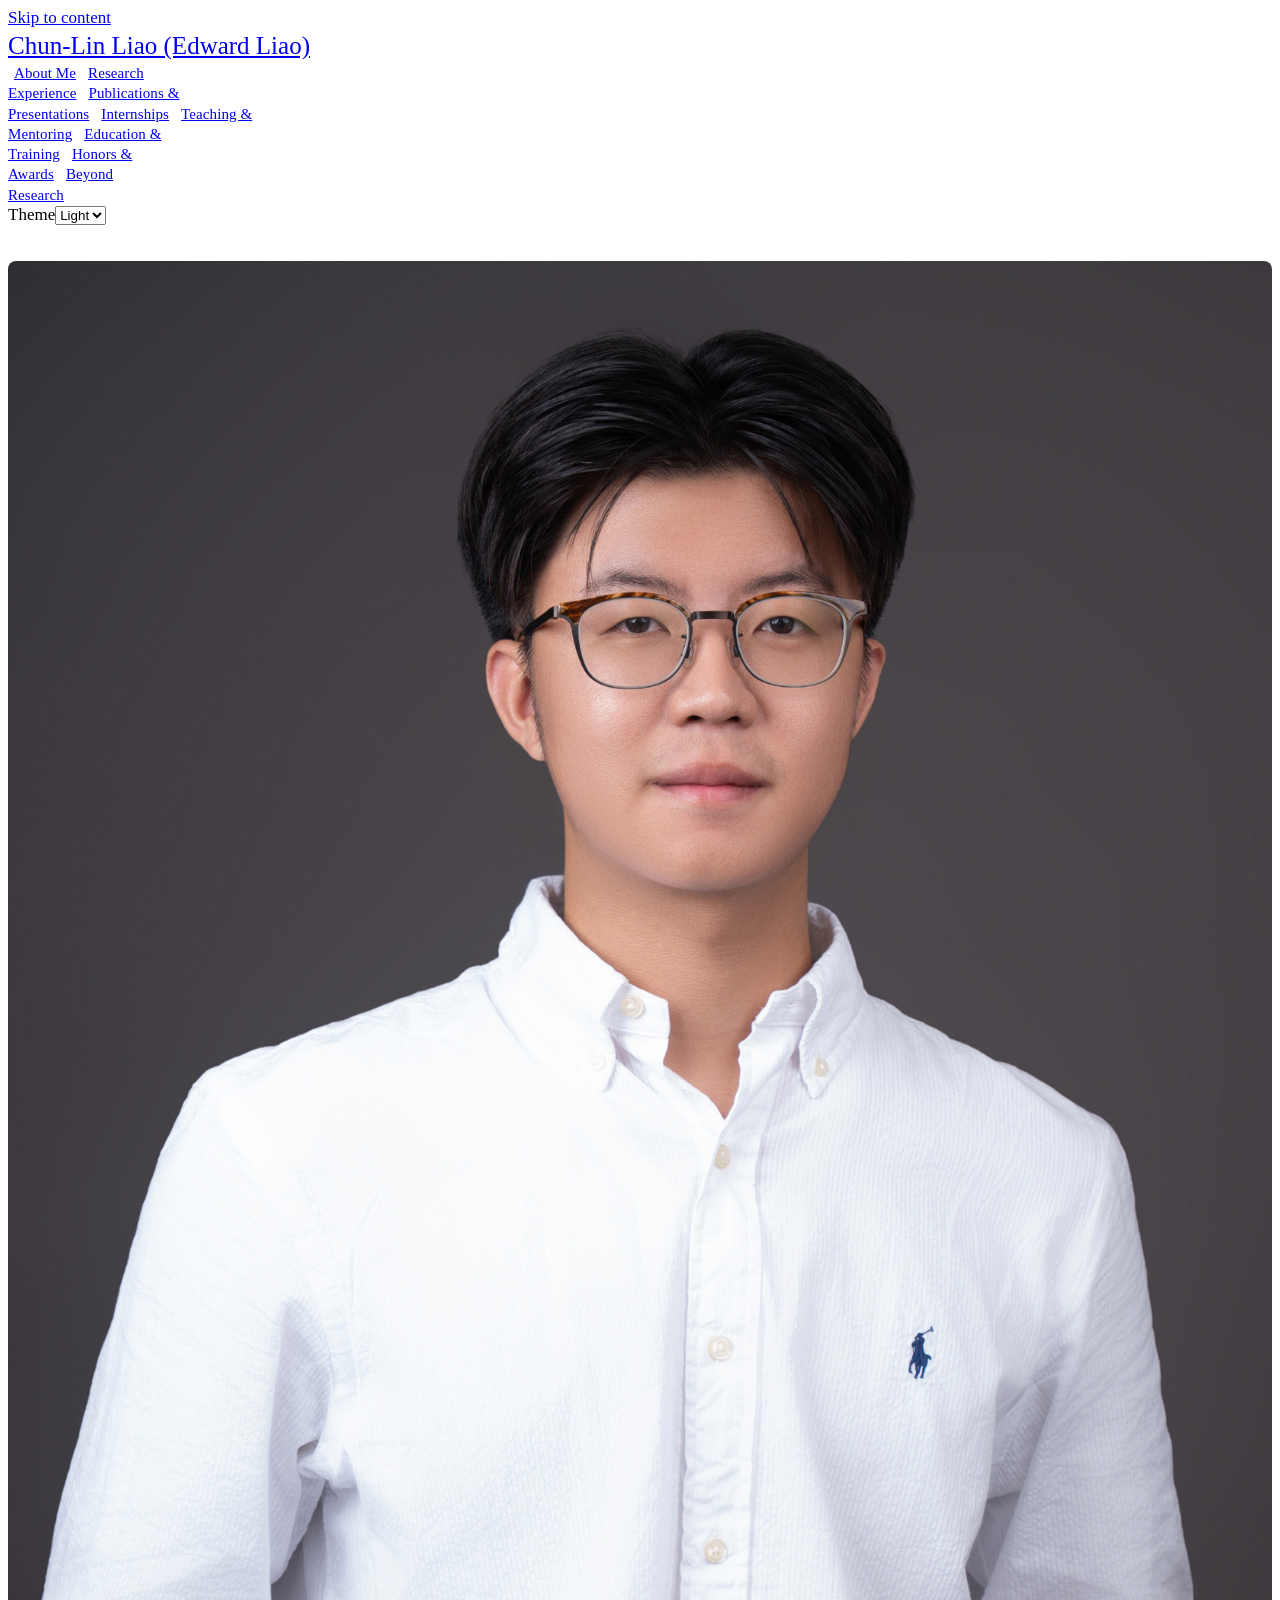
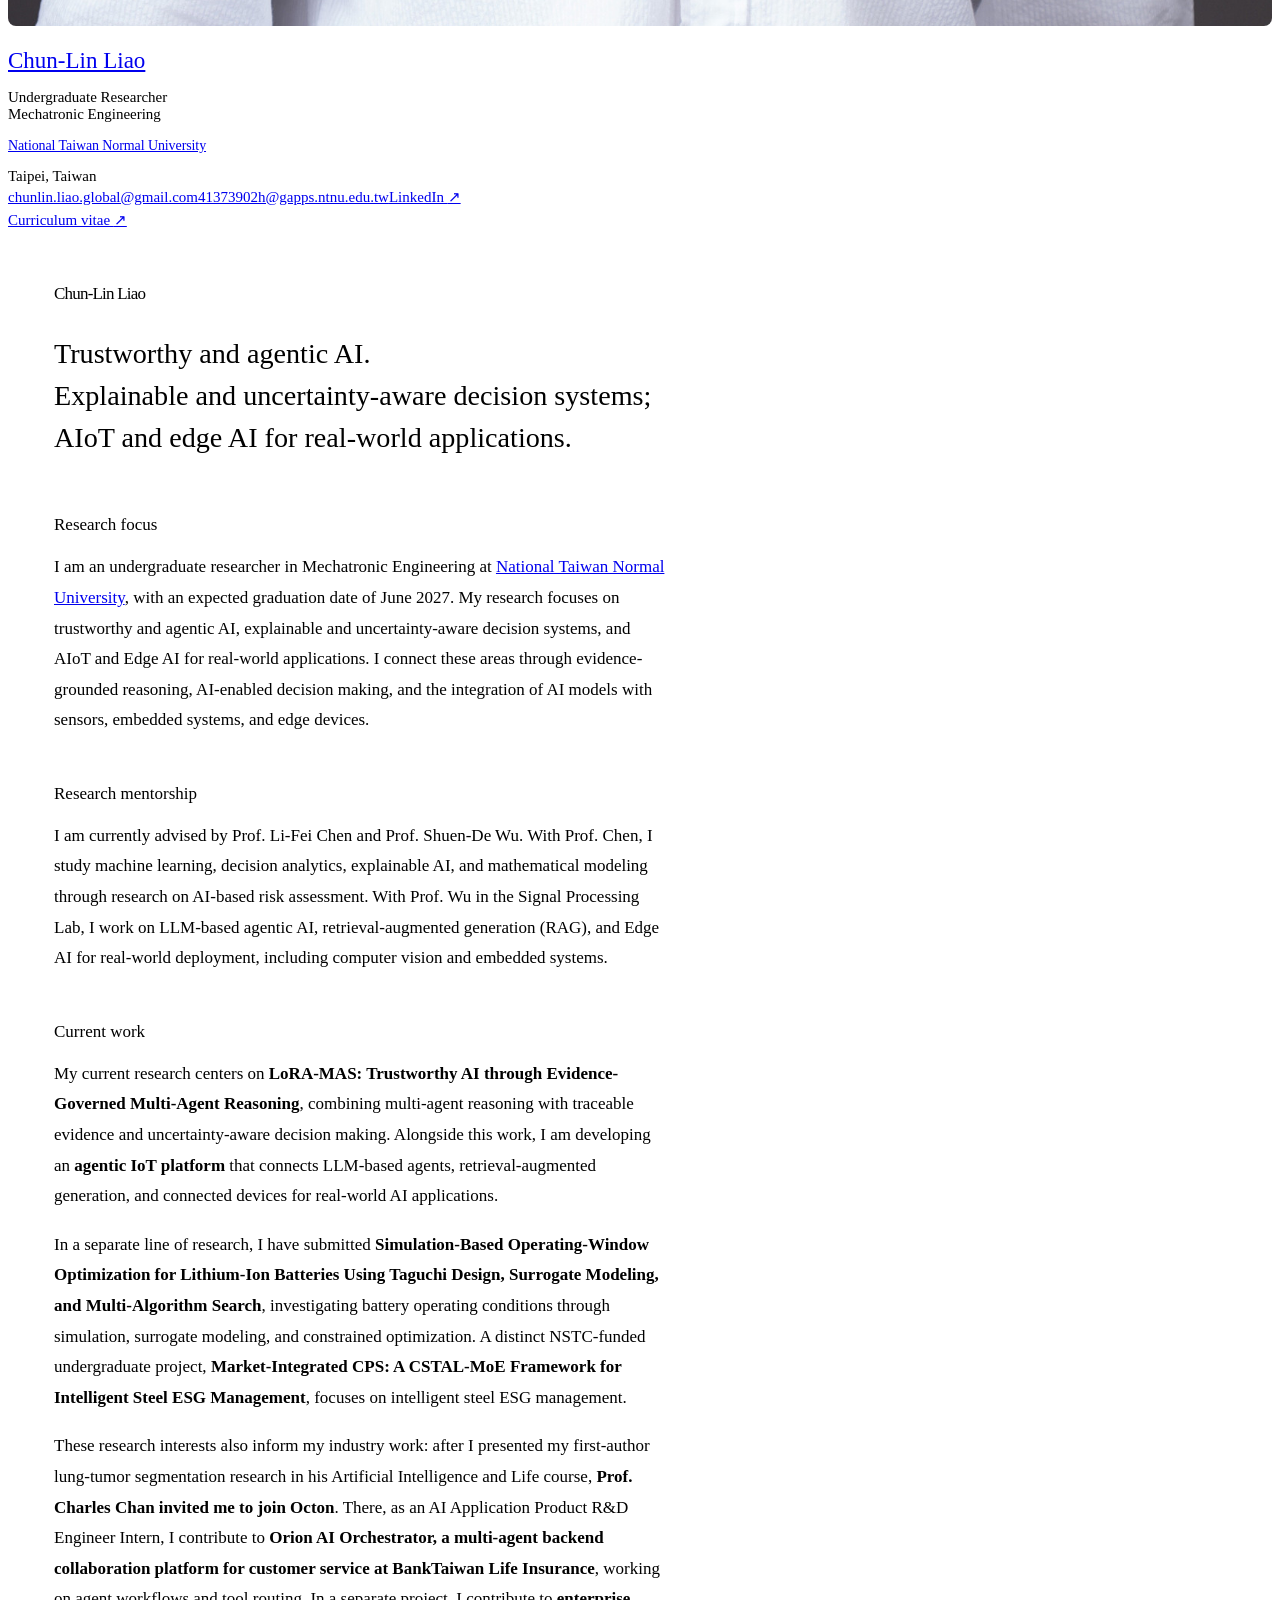
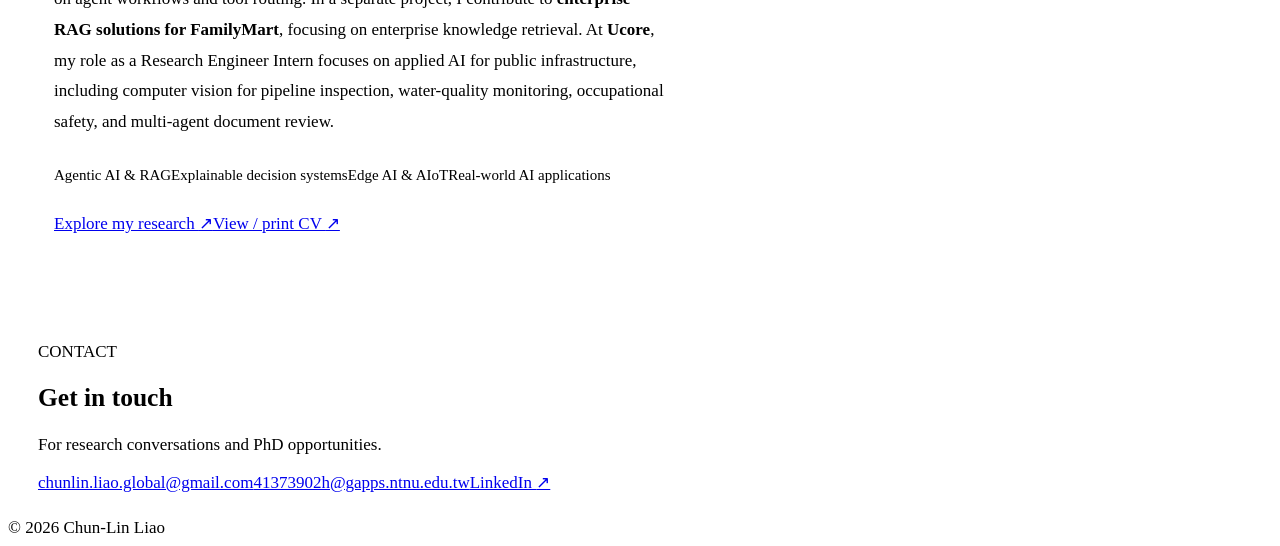
==== index.html @ d7701b77 "Refine homepage research focus" ====
<!doctype html><html lang="en"><head><meta charset="utf-8"><meta name="viewport" content="width=device-width, initial-scale=1"><meta name="description" content="Chun-Lin Liao — NTNU undergraduate researcher in trustworthy agentic AI, evidence-grounded decision systems, and Edge AI. Research, publications, teaching, and experience."><meta name="theme-color" content="#193f4a"><title>About Me | Chun-Lin Liao</title><link rel="icon" href="assets/favicon.svg?v=2" type="image/svg+xml"><link rel="stylesheet" href="assets/style.css"><link rel="stylesheet" href="assets/refinements.css"><link rel="stylesheet" href="assets/themes.css?v=6"><link rel="stylesheet" href="assets/navigation.css?v=9"><link rel="stylesheet" href="assets/polish.css?v=15"><script src="assets/theme.js?v=6"></script></head><body class="portfolio page-about"><a class="skip-link" href="#main">Skip to content</a><header class="masthead"><div class="masthead-inner"><a class="wordmark" href="index.html">Chun-Lin Liao (Edward Liao)</a><button class="menu-toggle" type="button" aria-expanded="false" aria-controls="main-navigation">Menu <span aria-hidden="true">☰</span></button><nav id="main-navigation" aria-label="Main navigation"><a href="index.html" class="active" aria-current="page">About Me</a><a href="research.html">Research<br>Experience</a><a href="papers.html">Publications &amp;<br>Presentations</a><a href="experience.html">Internships</a><a href="teaching.html">Teaching &amp;<br>Mentoring</a><a href="education.html">Education &amp;<br>Training</a><a href="awards.html">Honors &amp;<br>Awards</a><a href="beyond-research.html">Beyond<br>Research</a></nav><label class="theme-control"><span>Theme</span><select aria-label="Color theme" data-theme-picker><option value="light">Light</option><option value="dark">Dark</option></select></label></div></header><div class="layout"><aside class="profile"><div class="portrait-frame"><img class="portrait" src="assets/profile.jpg" alt="Formal studio portrait of Chun-Lin Liao in a white shirt" width="256" height="260"></div><div class="profile-text"><a class="profile-name" href="index.html">Chun-Lin Liao</a><p>Undergraduate Researcher<br>Mechatronic Engineering</p><p class="affiliation"><a href="https://en.ntnu.edu.tw/aboutus.php" target="_blank" rel="noopener noreferrer">National Taiwan Normal University</a></p><div class="profile-meta"><span>Taipei, Taiwan</span></div><div class="profile-contact"><a href="mailto:chunlin.liao.global@gmail.com">chunlin.liao.global@gmail.com</a><a href="mailto:41373902h@gapps.ntnu.edu.tw">41373902h@gapps.ntnu.edu.tw</a><a href="https://www.linkedin.com/in/chun-lin-liao-755b65386/" target="_blank" rel="noopener noreferrer">LinkedIn <span aria-hidden="true">↗</span></a></div></div><a class="cv-link" href="cv.html" target="_blank">Curriculum vitae <span aria-hidden="true">↗</span></a></aside><main id="main"><div class="reading-pane"><section id="about" class="intro"><h1>Chun-Lin Liao</h1><p class="lead">Trustworthy and agentic AI.<br>Explainable and uncertainty-aware decision systems;<br>AIoT and edge AI for real-world applications.</p><h2 class="about-label">Research focus</h2><p>I am an undergraduate researcher in Mechatronic Engineering at <a href="https://en.ntnu.edu.tw/aboutus.php" target="_blank" rel="noopener noreferrer">National Taiwan Normal University</a>, with an expected graduation date of June 2027. My research focuses on trustworthy and agentic AI, explainable and uncertainty-aware decision systems, and AIoT and Edge AI for real-world applications. I connect these areas through evidence-grounded reasoning, AI-enabled decision making, and the integration of AI models with sensors, embedded systems, and edge devices.</p><h2 class="about-label">Research mentorship</h2><p>I am currently advised by Prof. Li-Fei Chen and Prof. Shuen-De Wu. With Prof. Chen, I study machine learning, decision analytics, explainable AI, and mathematical modeling through research on AI-based risk assessment. With Prof. Wu in the Signal Processing Lab, I work on LLM-based agentic AI, retrieval-augmented generation (RAG), and Edge AI for real-world deployment, including computer vision and embedded systems.</p><h2 class="about-label">Current work</h2><p>My current research centers on <strong>LoRA-MAS: Trustworthy AI through Evidence-Governed Multi-Agent Reasoning</strong>, combining multi-agent reasoning with traceable evidence and uncertainty-aware decision making. Alongside this work, I am developing an <strong>agentic IoT platform</strong> that connects LLM-based agents, retrieval-augmented generation, and connected devices for real-world AI applications.</p><p>In a separate line of research, I have submitted <strong>Simulation-Based Operating-Window Optimization for Lithium-Ion Batteries Using Taguchi Design, Surrogate Modeling, and Multi-Algorithm Search</strong>, investigating battery operating conditions through simulation, surrogate modeling, and constrained optimization. A distinct NSTC-funded undergraduate project, <strong>Market-Integrated CPS: A CSTAL-MoE Framework for Intelligent Steel ESG Management</strong>, focuses on intelligent steel ESG management.</p><p>These research interests also inform my industry work: after I presented my first-author lung-tumor segmentation research in his Artificial Intelligence and Life course, <strong>Prof. Charles Chan invited me to join Octon</strong>. There, as an AI Application Product R&amp;D Engineer Intern, I contribute to <strong>Orion AI Orchestrator, a multi-agent backend collaboration platform for customer service at BankTaiwan Life Insurance</strong>, working on agent workflows and tool routing. In a separate project, I contribute to <strong>enterprise RAG solutions for FamilyMart</strong>, focusing on enterprise knowledge retrieval. At <strong>Ucore</strong>, my role as a Research Engineer Intern focuses on applied AI for public infrastructure, including computer vision for pipeline inspection, water-quality monitoring, occupational safety, and multi-agent document review.</p><div class="topic-list"><span>Agentic AI & RAG</span><span>Explainable decision systems</span><span>Edge AI & AIoT</span><span>Real-world AI applications</span></div><div class="intro-links"><a class="button" href="papers.html">Explore my research <span aria-hidden="true">↗</span></a><a class="text-button" href="cv.html" target="_blank">View / print CV <span aria-hidden="true">↗</span></a></div></section></div><section id="contact" class="contact-section"><p class="eyebrow">CONTACT</p><h2>Get in touch</h2><p>For research conversations and PhD opportunities.</p><div class="contact-links"><a href="mailto:chunlin.liao.global@gmail.com">chunlin.liao.global@gmail.com</a><a href="mailto:41373902h@gapps.ntnu.edu.tw">41373902h@gapps.ntnu.edu.tw</a><a href="https://www.linkedin.com/in/chun-lin-liao-755b65386/" target="_blank" rel="noopener noreferrer">LinkedIn <span aria-hidden="true">↗</span></a></div></section><footer><span>© 2026 Chun-Lin Liao</span></footer></main></div><script src="assets/site.js?v=4"></script></body></html>
---- assets/polish.css ----
/* Quiet typography and consistent rhythm across the academic portfolio. */
.portfolio .masthead-inner nav{margin-top:0;gap:6px}
.portfolio .masthead-inner nav a{min-height:60px;flex-direction:column;line-height:1.35;padding:10px 6px;font-size:14px;border-radius:6px}
.portfolio .masthead-inner .wordmark{padding-top:24px;padding-bottom:14px;font-size:25px}
.portfolio .layout{padding-top:36px;gap:38px}
.portfolio .reading-pane{padding:40px 46px 44px;border-radius:10px}
.portfolio h1{letter-spacing:-1.1px;margin-bottom:16px}
.portfolio .lead{font-size:clamp(23px,2.2vw,29px);line-height:1.5;margin-bottom:32px}
.portfolio .about-label{font:600 13px/1.5 var(--sans);letter-spacing:1.1px;text-transform:uppercase;color:var(--accent);margin:28px 0 10px}
.portfolio .intro>p:not(.lead):not(.eyebrow){line-height:1.8;margin-bottom:0;max-width:72ch}
.portfolio .intro>p + .about-label{padding-top:24px;border-top:1px solid var(--line);margin-top:24px}
.portfolio .page-heading{padding-bottom:24px;margin-bottom:12px}
.portfolio .page-heading .eyebrow{font-size:11px;letter-spacing:1.5px;margin-bottom:10px}
.portfolio .entry{padding:30px 0;border-bottom-color:var(--line)}
.portfolio .entry-top{gap:12px}
.portfolio .entry h3{font-size:20px;line-height:1.5;letter-spacing:-.25px;text-wrap:pretty}
.portfolio .entry .tag{font-size:12px;padding:5px 10px;border-radius:4px}
.portfolio .meta{line-height:1.7;margin:12px 0 16px}
.portfolio .entry p,.portfolio .entry li{line-height:1.75}
.portfolio .group-title{margin-top:34px;margin-bottom:0;font-size:12px;letter-spacing:1.1px}
.portfolio details{margin-top:20px;padding:14px 17px}
.portfolio details[open] summary{margin-bottom:18px}
.portfolio .topic-list{margin:28px 0}
.portfolio .portrait{object-position:46% 68%;border-radius:8px}
.portfolio .contact-section{margin-top:22px;padding:25px 30px}
.portfolio .profile-contact a{line-height:1.7}
@media(max-width:1100px){.portfolio .reading-pane{padding:32px}.portfolio .layout{gap:28px}.portfolio .entry h3{font-size:19px}}
@media(max-width:700px){.portfolio .layout{padding-top:24px;gap:24px}.portfolio .reading-pane{padding:27px 23px}.portfolio .masthead-inner .wordmark{font-size:22px;padding-top:19px;padding-bottom:10px}.portfolio .entry{padding:25px 0}.portfolio .about-label{font-size:12px}.portfolio .entry h3{font-size:18px}.portfolio .contact-section{padding:23px}.portfolio .lead{font-size:24px}}
@media(prefers-reduced-motion:reduce){*,*::before,*::after{transition:none!important;animation:none!important;scroll-behavior:auto!important}}
@media print{.portfolio .reading-pane{padding:0}.portfolio .about-label{break-after:avoid}.portfolio .entry{padding:12px 0}}

.portfolio .intro>p:not(.lead) + p{margin-top:18px}
/* Portrait framing for the dedicated studio headshot. */
.portfolio .portrait-frame{position:relative;overflow:hidden;width:100%;aspect-ratio:1 / 1.08;border-radius:8px;margin-bottom:22px;background:var(--surface)}
.portfolio .portrait-frame .portrait{position:absolute;width:100%;max-width:none;height:100%;left:0;top:0;margin:0;border:0;border-radius:0;box-shadow:none;object-fit:cover;object-position:center}
.portfolio .menu-toggle{display:none}
.portfolio .about-label{font-family:var(--serif);font-size:19px;font-weight:400;text-transform:none;letter-spacing:-.2px;line-height:1.5;margin-bottom:14px}
.portfolio .page-heading h1{font-size:clamp(30px,3.2vw,42px);letter-spacing:-.8px;text-wrap:balance}
.portfolio .group-title{font-size:14px;letter-spacing:.35px;text-transform:none;font-weight:600}
.portfolio .masthead-inner nav a{font-weight:500;letter-spacing:.1px}
@media(max-width:700px){
 .portfolio .portrait-frame{width:115px;aspect-ratio:1 / 1.08;margin:0}
 .portfolio:not(.page-about) .portrait-frame{width:66px}
 .portfolio .about-label{font-size:18px}
 .portfolio .masthead-inner .menu-toggle{display:flex;align-items:center;justify-content:space-between;grid-column:1/-1;grid-row:2;width:100%;padding:10px 12px;margin:0 0 12px;border:1px solid var(--line);border-radius:5px;background:var(--surface);color:var(--ink);font:500 14px var(--sans);cursor:pointer}
 .portfolio .masthead-inner nav{display:none;grid-row:3;grid-template-columns:repeat(2,minmax(0,1fr))}
 .portfolio .masthead-inner .menu-toggle[aria-expanded="true"] + nav{display:grid}
 .portfolio .masthead-inner .theme-control{grid-row:1}
 .portfolio .profile .profile-meta{margin:8px 0}
}
@media(max-width:380px){.portfolio .portrait-frame{width:90px}.portfolio:not(.page-about) .portrait-frame{width:66px}}
@media print{.menu-toggle{display:none!important}}

/* Research follows the open, separated entries used by Internships. */
.portfolio .research-entry{margin:0;padding:30px 0;border:0;border-bottom:1px solid var(--line);border-radius:0;background:transparent}
.portfolio .research-entry:last-child{border-bottom:0;padding-bottom:0}
.research-entry-header{display:flex;align-items:center;justify-content:space-between;gap:12px;margin-bottom:12px}
.portfolio .research-role{font:700 19px/1.45 var(--sans);color:var(--accent);margin:0!important;letter-spacing:.1px}
.portfolio .research-entry-header .tag{order:0;flex-shrink:0;margin:0;font-size:12px}
.portfolio .research-entry .entry-top h3{font:600 20px/1.5 var(--sans);letter-spacing:-.25px;color:var(--ink)}
.portfolio .research-facts{display:grid;gap:5px;padding:0;margin:12px 0 17px;border:0;font-size:14px;line-height:1.7;color:var(--muted)}
.portfolio .research-fact:first-child{font-weight:600}
.portfolio .research-description{font-size:16px;color:var(--ink)}
.portfolio .research-description p{margin:0;line-height:1.75}
html[data-theme="dark"] .portfolio .research-role{color:var(--accent)}
html[data-theme="dark"] .portfolio .research-entry .entry-top h3{color:var(--ink)}
.cv-page .research-role{font-weight:700;margin:0;color:var(--accent)}
.cv-page .research-facts{display:grid;gap:3px}
@media(max-width:700px){.portfolio .research-entry{padding:25px 0}.research-entry-header{align-items:flex-start;flex-wrap:wrap;gap:9px}.portfolio .research-role{font-size:18px}.portfolio .research-entry .entry-top h3{font-size:18px}.portfolio .research-facts{font-size:14px}}
@media print{.research-entry-header{margin-bottom:8px}.research-role{font-size:11pt}.research-entry{break-inside:avoid}.research-facts{font-size:9pt}}

.research-description p + p{margin-top:14px!important}

/* Shared type scale and metadata rhythm, used across every topic. */
.portfolio{--page-title-size:42px;--entry-title-size:20px;--section-title-size:18px;--metadata-size:14px}
.portfolio h1,.portfolio .page-heading h1{font:400 var(--page-title-size)/1.35 var(--serif);letter-spacing:-.8px}
.portfolio .entry h3,.portfolio .research-entry .entry-top h3{font:600 var(--entry-title-size)/1.5 var(--sans);letter-spacing:-.25px}
.portfolio .about-label,.portfolio .group-title{font:600 var(--section-title-size)/1.5 var(--sans);letter-spacing:0;text-transform:none;color:var(--accent)}
.portfolio .meta,.portfolio .research-facts{display:grid;gap:5px;font:400 var(--metadata-size)/1.7 var(--sans);color:var(--muted);margin:12px 0 17px;padding:0;border:0}
.meta-line{display:block}
.portfolio .meta .date-line,.portfolio .activity-date{font:400 var(--metadata-size)/1.7 var(--sans);color:var(--muted);font-variant-numeric:tabular-nums;letter-spacing:0}
.portfolio .entry .tag,.portfolio .research-entry-header .tag{font:600 12px/1.5 var(--sans);padding:5px 10px;border-radius:4px;letter-spacing:.1px}
.portfolio .entry p,.portfolio .entry li,.portfolio .research-description p{line-height:1.75}
.portfolio .entry .paper-note,.portfolio .entry .small-facts{font-size:var(--metadata-size)}
.portfolio .research-entry-header{margin-bottom:12px}
.portfolio .entry .meta strong{font-weight:600;color:var(--ink)}
.portfolio main{min-width:0}
.portfolio .entry h3,.portfolio .meta-line{overflow-wrap:break-word}
.cv-page .meta,.cv-page .research-facts{font:400 14px/1.7 var(--sans);color:var(--muted);display:grid;gap:5px}
@media(max-width:700px){.portfolio{--page-title-size:32px;--entry-title-size:18px;--section-title-size:17px;--metadata-size:14px}.portfolio .reading-pane{padding:25px 21px}}
@media print{.cv-page .meta,.cv-page .research-facts{font:400 9pt/1.5 Arial,sans-serif}.portfolio{--page-title-size:23pt;--entry-title-size:12pt;--section-title-size:11pt;--metadata-size:9pt}}

.cv-page .date-line,.cv-page .activity-date{font:400 14px/1.7 var(--sans);color:var(--muted);font-variant-numeric:tabular-nums}
@media print{.cv-page .date-line,.cv-page .activity-date{font:400 9pt/1.5 Arial,sans-serif}}

/* A lightly overlapping concert contact sheet with consistent frames. */
.band-gallery-section{margin-top:34px;padding-top:8px;border-top:1px solid var(--line)}
.band-gallery{display:grid;grid-template-columns:repeat(2,minmax(0,1fr));gap:0 4px;padding:30px 16px 26px;margin-top:12px;isolation:isolate}
.band-photo{position:relative;display:block;aspect-ratio:4/3;padding:7px;margin:0;background:var(--surface);border:1px solid var(--line);border-radius:4px;box-shadow:0 8px 20px #0003;transform:rotate(-3deg);transition:transform .22s ease,box-shadow .22s ease;z-index:1;cursor:zoom-in}
.band-photo:nth-child(2){transform:translate(-5px,18px) rotate(3deg)}
.band-photo:nth-child(3){transform:translate(5px,-4px) rotate(2deg)}
.band-photo:nth-child(4){transform:translate(-5px,12px) rotate(-3deg)}
.band-photo img{display:block;width:100%;height:100%;object-fit:cover;border-radius:2px}
.band-photo:nth-child(2) img{object-position:50% 36%}
.band-photo::after{content:'↗';position:absolute;right:14px;bottom:14px;display:grid;place-items:center;width:30px;height:30px;border-radius:50%;background:#10202acc;color:white;font:16px var(--sans)}
.band-photo:focus-visible{outline:3px solid var(--accent);outline-offset:5px;z-index:4;transform:translateY(-5px) rotate(0)}
@media(hover:hover){.band-photo:hover{z-index:4;transform:translateY(-7px) rotate(0) scale(1.025);box-shadow:0 16px 32px #0004}}
.band-viewing{overflow:hidden}
.band-lightbox{padding:20px;width:min(1100px,94vw);max-width:94vw;max-height:94dvh;border:1px solid var(--line);border-radius:8px;background:var(--surface);color:var(--ink);box-shadow:0 24px 90px #0008}
.band-lightbox::backdrop{background:#06111be6}
.band-viewer{display:flex;flex-direction:column;gap:14px}
.band-full{display:block;width:100%;height:min(68dvh,720px);object-fit:contain}
.band-lightbox button{font:600 14px/1.5 var(--sans);color:var(--ink);background:transparent;border:1px solid var(--line);border-radius:4px;min-height:44px;padding:8px 14px;cursor:pointer}
.band-close{align-self:flex-end}
.band-controls{display:flex;justify-content:space-between;align-items:center;gap:8px}
.band-count{font:500 14px var(--sans);font-variant-numeric:tabular-nums}
.band-lightbox[open]{animation:band-reveal .18s ease-out}
@keyframes band-reveal{from{opacity:0;transform:translateY(8px)}to{opacity:1;transform:translateY(0)}}
@media(max-width:600px){.band-gallery{grid-template-columns:1fr;padding:14px 7px 25px;gap:14px}.band-photo{transform:rotate(-2deg)}.band-photo:nth-child(2n){transform:rotate(2deg)}.band-photo:nth-child(3){transform:rotate(-2deg)}.band-lightbox{padding:12px}.band-full{height:62dvh}.band-lightbox button{padding:8px 10px}}
@media(prefers-reduced-motion:reduce){.band-photo,.band-lightbox[open]{animation:none!important;transition:none!important}}
@media print{.band-gallery{gap:12px;padding:0}.band-photo:nth-child(n){transform:none;box-shadow:none}.band-photo::after,.band-lightbox{display:none!important}}

/* Allow the expanded name to wrap beside the theme selector on small screens. */
.portfolio .masthead-inner .wordmark{white-space:normal;line-height:1.4}

/* Keep the profile in the document flow instead of following the viewport. */
.portfolio .profile{position:static;top:auto}

/* Keep entry statuses aligned at the right edge and clarify research hierarchy. */
.portfolio .entry-top,.portfolio .research-entry-header{display:grid;grid-template-columns:minmax(0,1fr) auto;align-items:start;gap:12px}
.portfolio .entry-top .tag,.portfolio .research-entry-header .tag{grid-column:2;justify-self:end;margin:0}
.portfolio .entry h3.research-role{font:700 var(--entry-title-size)/1.5 var(--sans);color:var(--ink);letter-spacing:-.25px;margin:0!important}
.portfolio .research-topic{font:600 16px/1.65 var(--sans);color:var(--accent);margin:2px 0 0!important}
html[data-theme="dark"] .portfolio .entry h3.research-role{color:var(--ink)}
@media(max-width:700px){.portfolio .research-topic{font-size:15px}.portfolio .research-entry-header{flex-wrap:nowrap}}

/* Teaching uses the same role-first hierarchy as research. */
.portfolio .teaching-entry{margin:0;padding:30px 0;border:0;border-bottom:1px solid var(--line);border-radius:0;background:transparent}
.portfolio .teaching-entry:last-child{border-bottom:0;padding-bottom:0}
.portfolio .teaching-entry-header{display:grid;grid-template-columns:minmax(0,1fr) auto;align-items:start;gap:12px;margin-bottom:2px}
.portfolio .teaching-entry-header .tag{grid-column:2;justify-self:end;margin:0}
.portfolio .entry h3.teaching-role{font:700 var(--entry-title-size)/1.5 var(--sans);color:var(--ink);letter-spacing:-.25px;margin:0!important}
.portfolio .teaching-topic{font:600 16px/1.65 var(--sans);color:var(--accent);margin:2px 0 0!important}
.portfolio .teaching-facts{margin:12px 0 17px}
.portfolio .teaching-description p{line-height:1.75}
html[data-theme="dark"] .portfolio .entry h3.teaching-role{color:var(--ink)}
@media(max-width:700px){.portfolio .teaching-entry{padding:25px 0}.portfolio .teaching-topic{font-size:15px}}

/* Slightly larger type throughout the portfolio while preserving hierarchy. */
.portfolio{--page-title-size:44px;--entry-title-size:21px;--section-title-size:19px;--metadata-size:15px;font-size:17px}
.portfolio .masthead-inner nav a{font-size:15px}
.portfolio .profile-name{font-size:23px}
.portfolio .profile p,.portfolio .profile-meta,.portfolio .profile-contact,.portfolio .cv-link{font-size:15px}
.portfolio .profile .affiliation{font-size:14px;letter-spacing:-.1px;white-space:nowrap}
.portfolio .intro>p:not(.lead):not(.eyebrow){font-size:17px}
.portfolio .topic-list span,.portfolio .links a,.portfolio summary,.portfolio table{font-size:15px}
.portfolio .activities strong{font-size:17px}
.portfolio .activities p{font-size:15px}
@media(max-width:700px){.portfolio{--page-title-size:34px;--entry-title-size:19px;--section-title-size:18px;--metadata-size:15px;font-size:16px}.portfolio .masthead-inner nav a{font-size:14px}.portfolio .profile p,.portfolio .profile-meta,.portfolio .profile-contact,.portfolio .cv-link{font-size:14px}}

/* Mobile entries use the full line for long titles; status follows underneath. */
@media(max-width:700px){
 .portfolio .entry-top,.portfolio .research-entry-header,.portfolio .teaching-entry-header{grid-template-columns:minmax(0,1fr);gap:8px}
 .portfolio .entry-top .tag,.portfolio .research-entry-header .tag,.portfolio .teaching-entry-header .tag{grid-column:1;grid-row:2;justify-self:start}
 .portfolio .entry-top h3,.portfolio .research-role,.portfolio .teaching-role{grid-column:1;grid-row:1;max-width:none}
 .portfolio a span[aria-hidden="true"]{display:none}
 .portfolio .links a{overflow-wrap:anywhere}
}

/* Keep specialized CV entries aligned with the simple Internships hierarchy. */
.cv-page .research-entry-header,.cv-page .teaching-entry-header{display:flex;flex-direction:column;align-items:flex-start;justify-content:flex-start;gap:8px;margin-bottom:0}
.cv-page .research-entry-header .tag,.cv-page .teaching-entry-header .tag{order:-1;margin:0;align-self:flex-start}
.cv-page .entry h3.research-role,.cv-page .entry h3.teaching-role{margin:0;color:var(--ink);font-weight:700}
.cv-page .research-topic,.cv-page .teaching-topic{margin:0 0 10px;color:var(--ink);font:400 16px/1.65 var(--sans)}
@media(max-width:800px){.cv-page .research-topic,.cv-page .teaching-topic{font-size:16px}.cv-page a span[aria-hidden="true"]{display:none}}
@media print{.cv-page .research-entry-header,.cv-page .teaching-entry-header{gap:5px}.cv-page .research-topic,.cv-page .teaching-topic{font:400 10pt/1.5 Arial,sans-serif;margin-bottom:6px}}
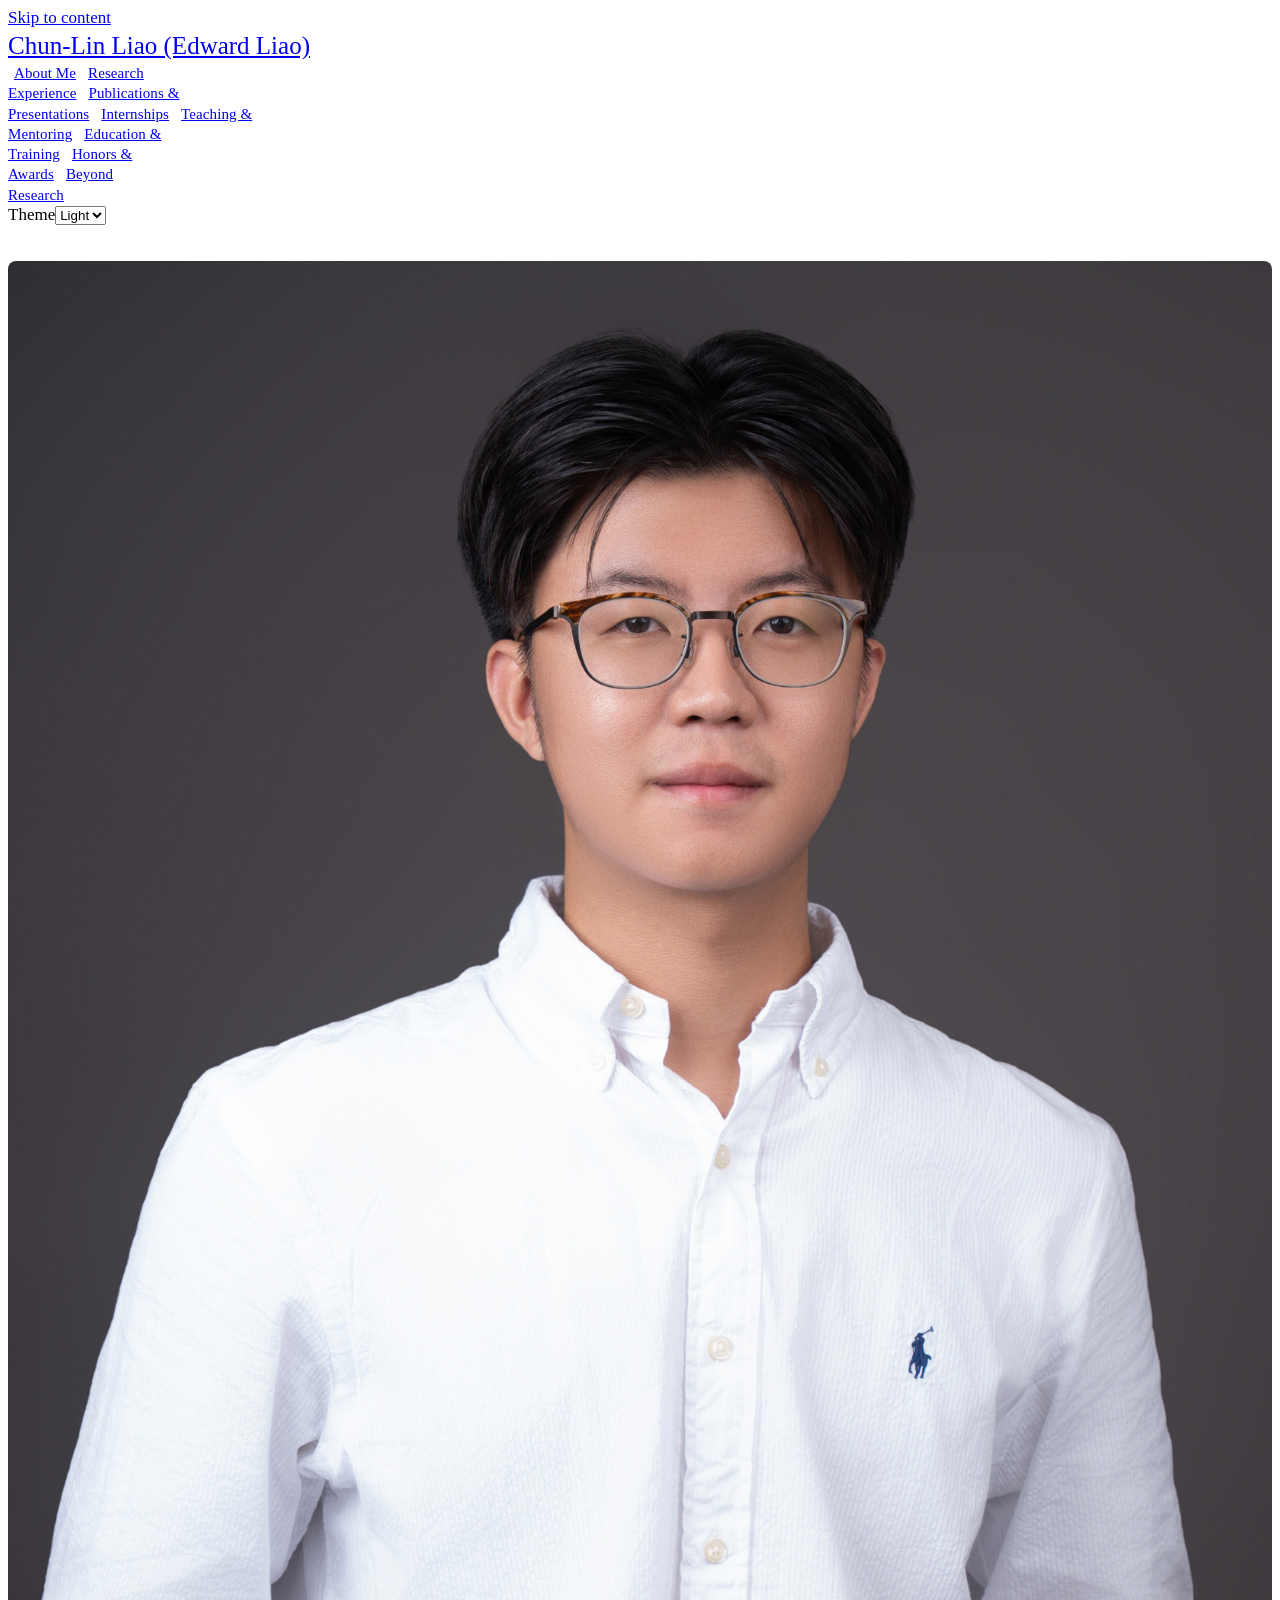
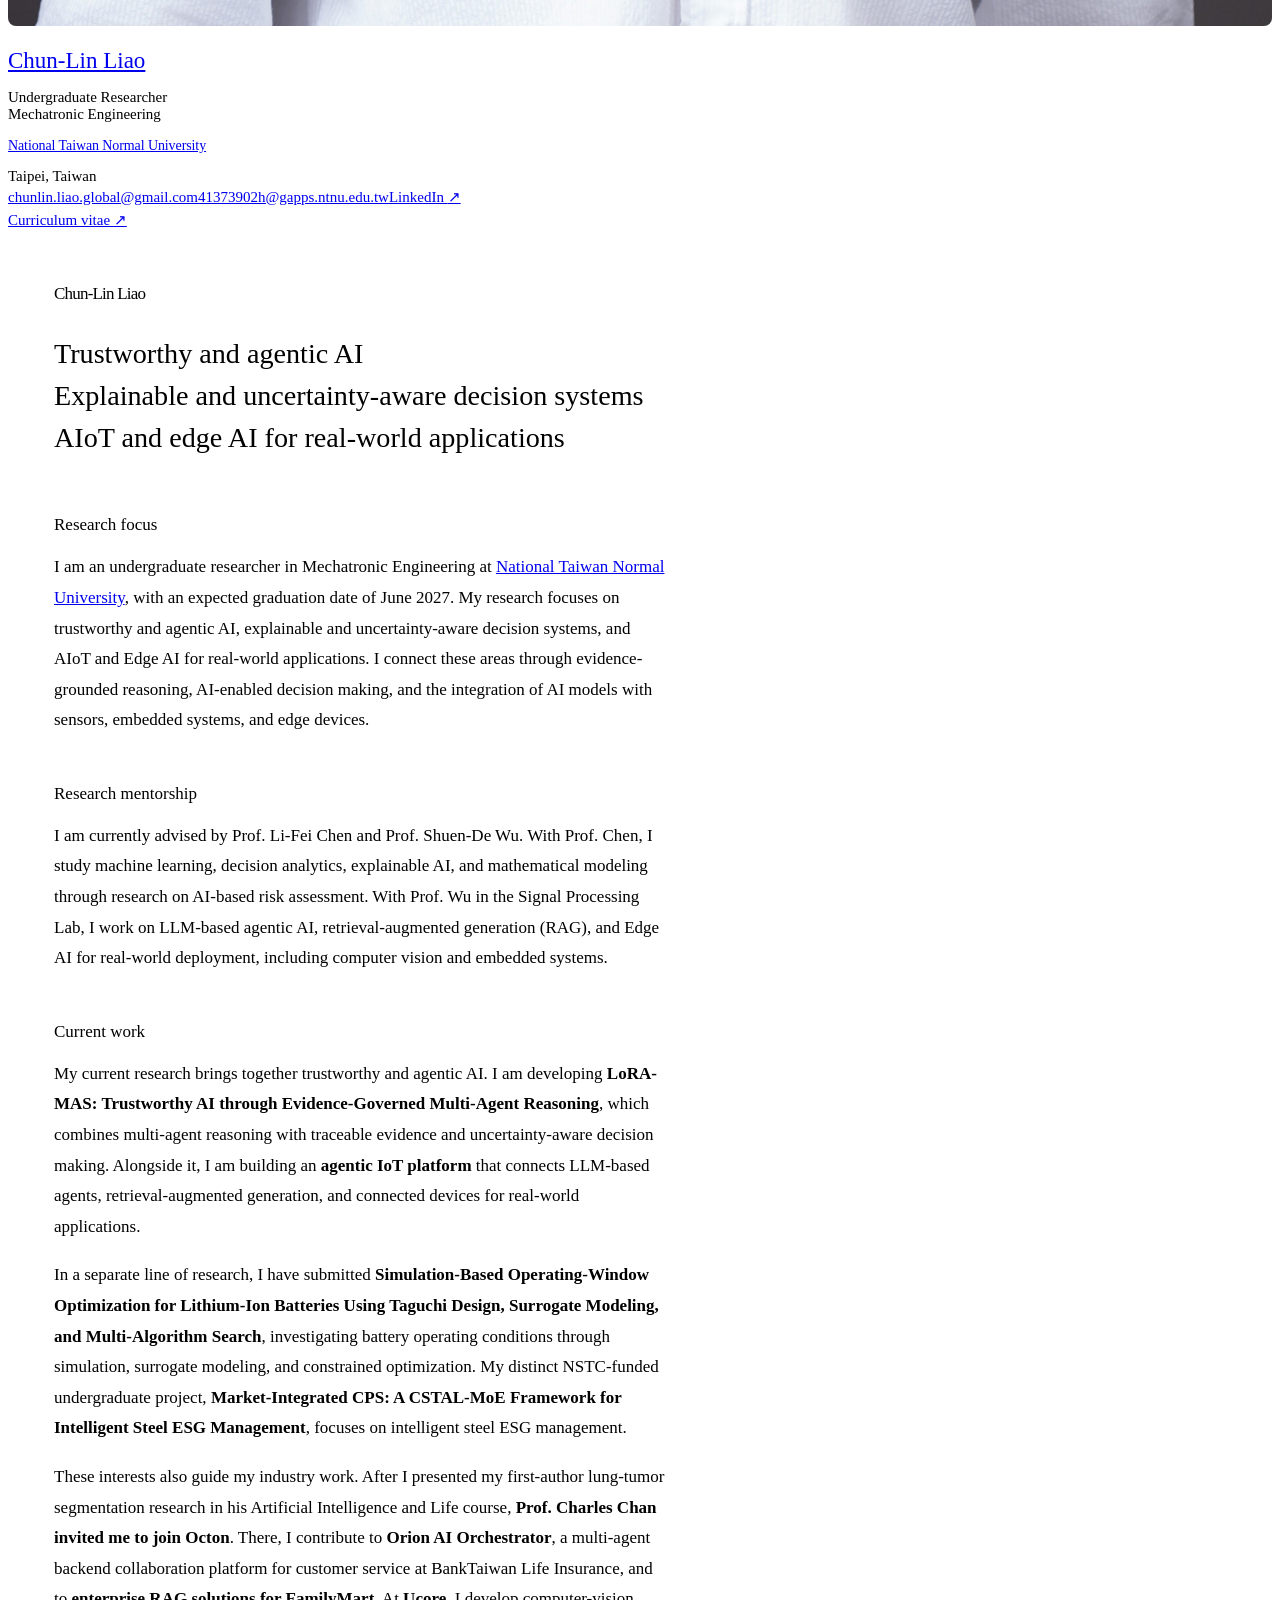
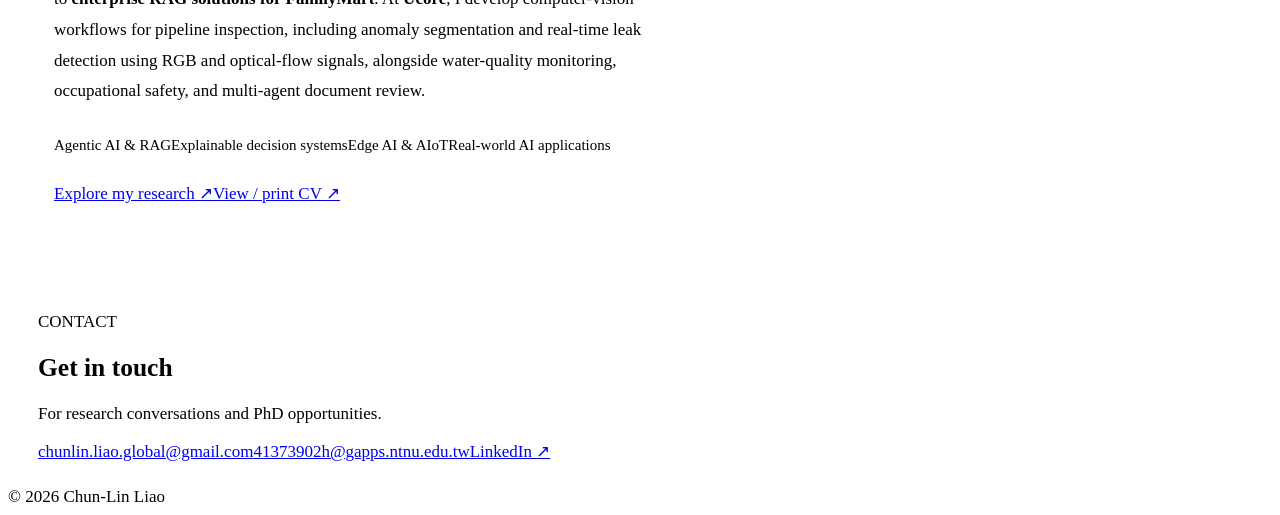
==== commit 151df012: "Refine homepage focus and mobile headings" ====
--- a/index.html
+++ b/index.html
@@ -1 +1 @@
-<!doctype html><html lang="en"><head><meta charset="utf-8"><meta name="viewport" content="width=device-width, initial-scale=1"><meta name="description" content="Chun-Lin Liao — NTNU undergraduate researcher in trustworthy agentic AI, evidence-grounded decision systems, and Edge AI. Research, publications, teaching, and experience."><meta name="theme-color" content="#193f4a"><title>About Me | Chun-Lin Liao</title><link rel="icon" href="assets/favicon.svg?v=2" type="image/svg+xml"><link rel="stylesheet" href="assets/style.css"><link rel="stylesheet" href="assets/refinements.css"><link rel="stylesheet" href="assets/themes.css?v=6"><link rel="stylesheet" href="assets/navigation.css?v=9"><link rel="stylesheet" href="assets/polish.css?v=15"><script src="assets/theme.js?v=6"></script></head><body class="portfolio page-about"><a class="skip-link" href="#main">Skip to content</a><header class="masthead"><div class="masthead-inner"><a class="wordmark" href="index.html">Chun-Lin Liao (Edward Liao)</a><button class="menu-toggle" type="button" aria-expanded="false" aria-controls="main-navigation">Menu <span aria-hidden="true">☰</span></button><nav id="main-navigation" aria-label="Main navigation"><a href="index.html" class="active" aria-current="page">About Me</a><a href="research.html">Research<br>Experience</a><a href="papers.html">Publications &amp;<br>Presentations</a><a href="experience.html">Internships</a><a href="teaching.html">Teaching &amp;<br>Mentoring</a><a href="education.html">Education &amp;<br>Training</a><a href="awards.html">Honors &amp;<br>Awards</a><a href="beyond-research.html">Beyond<br>Research</a></nav><label class="theme-control"><span>Theme</span><select aria-label="Color theme" data-theme-picker><option value="light">Light</option><option value="dark">Dark</option></select></label></div></header><div class="layout"><aside class="profile"><div class="portrait-frame"><img class="portrait" src="assets/profile.jpg" alt="Formal studio portrait of Chun-Lin Liao in a white shirt" width="256" height="260"></div><div class="profile-text"><a class="profile-name" href="index.html">Chun-Lin Liao</a><p>Undergraduate Researcher<br>Mechatronic Engineering</p><p class="affiliation"><a href="https://en.ntnu.edu.tw/aboutus.php" target="_blank" rel="noopener noreferrer">National Taiwan Normal University</a></p><div class="profile-meta"><span>Taipei, Taiwan</span></div><div class="profile-contact"><a href="mailto:chunlin.liao.global@gmail.com">chunlin.liao.global@gmail.com</a><a href="mailto:41373902h@gapps.ntnu.edu.tw">41373902h@gapps.ntnu.edu.tw</a><a href="https://www.linkedin.com/in/chun-lin-liao-755b65386/" target="_blank" rel="noopener noreferrer">LinkedIn <span aria-hidden="true">↗</span></a></div></div><a class="cv-link" href="cv.html" target="_blank">Curriculum vitae <span aria-hidden="true">↗</span></a></aside><main id="main"><div class="reading-pane"><section id="about" class="intro"><h1>Chun-Lin Liao</h1><p class="lead">Trustworthy and agentic AI.<br>Explainable and uncertainty-aware decision systems;<br>AIoT and edge AI for real-world applications.</p><h2 class="about-label">Research focus</h2><p>I am an undergraduate researcher in Mechatronic Engineering at <a href="https://en.ntnu.edu.tw/aboutus.php" target="_blank" rel="noopener noreferrer">National Taiwan Normal University</a>, with an expected graduation date of June 2027. My research focuses on trustworthy and agentic AI, explainable and uncertainty-aware decision systems, and AIoT and Edge AI for real-world applications. I connect these areas through evidence-grounded reasoning, AI-enabled decision making, and the integration of AI models with sensors, embedded systems, and edge devices.</p><h2 class="about-label">Research mentorship</h2><p>I am currently advised by Prof. Li-Fei Chen and Prof. Shuen-De Wu. With Prof. Chen, I study machine learning, decision analytics, explainable AI, and mathematical modeling through research on AI-based risk assessment. With Prof. Wu in the Signal Processing Lab, I work on LLM-based agentic AI, retrieval-augmented generation (RAG), and Edge AI for real-world deployment, including computer vision and embedded systems.</p><h2 class="about-label">Current work</h2><p>My current research centers on <strong>LoRA-MAS: Trustworthy AI through Evidence-Governed Multi-Agent Reasoning</strong>, combining multi-agent reasoning with traceable evidence and uncertainty-aware decision making. Alongside this work, I am developing an <strong>agentic IoT platform</strong> that connects LLM-based agents, retrieval-augmented generation, and connected devices for real-world AI applications.</p><p>In a separate line of research, I have submitted <strong>Simulation-Based Operating-Window Optimization for Lithium-Ion Batteries Using Taguchi Design, Surrogate Modeling, and Multi-Algorithm Search</strong>, investigating battery operating conditions through simulation, surrogate modeling, and constrained optimization. A distinct NSTC-funded undergraduate project, <strong>Market-Integrated CPS: A CSTAL-MoE Framework for Intelligent Steel ESG Management</strong>, focuses on intelligent steel ESG management.</p><p>These research interests also inform my industry work: after I presented my first-author lung-tumor segmentation research in his Artificial Intelligence and Life course, <strong>Prof. Charles Chan invited me to join Octon</strong>. There, as an AI Application Product R&amp;D Engineer Intern, I contribute to <strong>Orion AI Orchestrator, a multi-agent backend collaboration platform for customer service at BankTaiwan Life Insurance</strong>, working on agent workflows and tool routing. In a separate project, I contribute to <strong>enterprise RAG solutions for FamilyMart</strong>, focusing on enterprise knowledge retrieval. At <strong>Ucore</strong>, my role as a Research Engineer Intern focuses on applied AI for public infrastructure, including computer vision for pipeline inspection, water-quality monitoring, occupational safety, and multi-agent document review.</p><div class="topic-list"><span>Agentic AI & RAG</span><span>Explainable decision systems</span><span>Edge AI & AIoT</span><span>Real-world AI applications</span></div><div class="intro-links"><a class="button" href="papers.html">Explore my research <span aria-hidden="true">↗</span></a><a class="text-button" href="cv.html" target="_blank">View / print CV <span aria-hidden="true">↗</span></a></div></section></div><section id="contact" class="contact-section"><p class="eyebrow">CONTACT</p><h2>Get in touch</h2><p>For research conversations and PhD opportunities.</p><div class="contact-links"><a href="mailto:chunlin.liao.global@gmail.com">chunlin.liao.global@gmail.com</a><a href="mailto:41373902h@gapps.ntnu.edu.tw">41373902h@gapps.ntnu.edu.tw</a><a href="https://www.linkedin.com/in/chun-lin-liao-755b65386/" target="_blank" rel="noopener noreferrer">LinkedIn <span aria-hidden="true">↗</span></a></div></section><footer><span>© 2026 Chun-Lin Liao</span></footer></main></div><script src="assets/site.js?v=4"></script></body></html>+<!doctype html><html lang="en"><head><meta charset="utf-8"><meta name="viewport" content="width=device-width, initial-scale=1"><meta name="description" content="Chun-Lin Liao — NTNU undergraduate researcher in trustworthy agentic AI, evidence-grounded decision systems, and Edge AI. Research, publications, teaching, and experience."><meta name="theme-color" content="#193f4a"><title>About Me | Chun-Lin Liao</title><link rel="icon" href="assets/favicon.svg?v=2" type="image/svg+xml"><link rel="stylesheet" href="assets/style.css"><link rel="stylesheet" href="assets/refinements.css"><link rel="stylesheet" href="assets/themes.css?v=6"><link rel="stylesheet" href="assets/navigation.css?v=9"><link rel="stylesheet" href="assets/polish.css?v=15"><script src="assets/theme.js?v=6"></script></head><body class="portfolio page-about"><a class="skip-link" href="#main">Skip to content</a><header class="masthead"><div class="masthead-inner"><a class="wordmark" href="index.html">Chun-Lin Liao (Edward Liao)</a><button class="menu-toggle" type="button" aria-expanded="false" aria-controls="main-navigation">Menu <span aria-hidden="true">☰</span></button><nav id="main-navigation" aria-label="Main navigation"><a href="index.html" class="active" aria-current="page">About Me</a><a href="research.html">Research<br>Experience</a><a href="papers.html">Publications &amp;<br>Presentations</a><a href="experience.html">Internships</a><a href="teaching.html">Teaching &amp;<br>Mentoring</a><a href="education.html">Education &amp;<br>Training</a><a href="awards.html">Honors &amp;<br>Awards</a><a href="beyond-research.html">Beyond<br>Research</a></nav><label class="theme-control"><span>Theme</span><select aria-label="Color theme" data-theme-picker><option value="light">Light</option><option value="dark">Dark</option></select></label></div></header><div class="layout"><aside class="profile"><div class="portrait-frame"><img class="portrait" src="assets/profile.jpg" alt="Formal studio portrait of Chun-Lin Liao in a white shirt" width="256" height="260"></div><div class="profile-text"><a class="profile-name" href="index.html">Chun-Lin Liao</a><p>Undergraduate Researcher<br>Mechatronic Engineering</p><p class="affiliation"><a href="https://en.ntnu.edu.tw/aboutus.php" target="_blank" rel="noopener noreferrer">National Taiwan Normal University</a></p><div class="profile-meta"><span>Taipei, Taiwan</span></div><div class="profile-contact"><a href="mailto:chunlin.liao.global@gmail.com">chunlin.liao.global@gmail.com</a><a href="mailto:41373902h@gapps.ntnu.edu.tw">41373902h@gapps.ntnu.edu.tw</a><a href="https://www.linkedin.com/in/chun-lin-liao-755b65386/" target="_blank" rel="noopener noreferrer">LinkedIn <span aria-hidden="true">↗</span></a></div></div><a class="cv-link" href="cv.html" target="_blank">Curriculum vitae <span aria-hidden="true">↗</span></a></aside><main id="main"><div class="reading-pane"><section id="about" class="intro"><h1>Chun-Lin Liao</h1><p class="lead">Trustworthy and agentic AI<br>Explainable and uncertainty-aware decision systems<br>AIoT and edge AI for real-world applications</p><h2 class="about-label">Research focus</h2><p>I am an undergraduate researcher in Mechatronic Engineering at <a href="https://en.ntnu.edu.tw/aboutus.php" target="_blank" rel="noopener noreferrer">National Taiwan Normal University</a>, with an expected graduation date of June 2027. My research focuses on trustworthy and agentic AI, explainable and uncertainty-aware decision systems, and AIoT and Edge AI for real-world applications. I connect these areas through evidence-grounded reasoning, AI-enabled decision making, and the integration of AI models with sensors, embedded systems, and edge devices.</p><h2 class="about-label">Research mentorship</h2><p>I am currently advised by Prof. Li-Fei Chen and Prof. Shuen-De Wu. With Prof. Chen, I study machine learning, decision analytics, explainable AI, and mathematical modeling through research on AI-based risk assessment. With Prof. Wu in the Signal Processing Lab, I work on LLM-based agentic AI, retrieval-augmented generation (RAG), and Edge AI for real-world deployment, including computer vision and embedded systems.</p><h2 class="about-label">Current work</h2><p>My current research brings together trustworthy and agentic AI. I am developing <strong>LoRA-MAS: Trustworthy AI through Evidence-Governed Multi-Agent Reasoning</strong>, which combines multi-agent reasoning with traceable evidence and uncertainty-aware decision making. Alongside it, I am building an <strong>agentic IoT platform</strong> that connects LLM-based agents, retrieval-augmented generation, and connected devices for real-world applications.</p><p>In a separate line of research, I have submitted <strong>Simulation-Based Operating-Window Optimization for Lithium-Ion Batteries Using Taguchi Design, Surrogate Modeling, and Multi-Algorithm Search</strong>, investigating battery operating conditions through simulation, surrogate modeling, and constrained optimization. My distinct NSTC-funded undergraduate project, <strong>Market-Integrated CPS: A CSTAL-MoE Framework for Intelligent Steel ESG Management</strong>, focuses on intelligent steel ESG management.</p><p>These interests also guide my industry work. After I presented my first-author lung-tumor segmentation research in his Artificial Intelligence and Life course, <strong>Prof. Charles Chan invited me to join Octon</strong>. There, I contribute to <strong>Orion AI Orchestrator</strong>, a multi-agent backend collaboration platform for customer service at BankTaiwan Life Insurance, and to <strong>enterprise RAG solutions for FamilyMart</strong>. At <strong>Ucore</strong>, I develop computer-vision workflows for pipeline inspection, including anomaly segmentation and real-time leak detection using RGB and optical-flow signals, alongside water-quality monitoring, occupational safety, and multi-agent document review.</p><div class="topic-list"><span>Agentic AI & RAG</span><span>Explainable decision systems</span><span>Edge AI & AIoT</span><span>Real-world AI applications</span></div><div class="intro-links"><a class="button" href="papers.html">Explore my research <span aria-hidden="true">↗</span></a><a class="text-button" href="cv.html" target="_blank">View / print CV <span aria-hidden="true">↗</span></a></div></section></div><section id="contact" class="contact-section"><p class="eyebrow">CONTACT</p><h2>Get in touch</h2><p>For research conversations and PhD opportunities.</p><div class="contact-links"><a href="mailto:chunlin.liao.global@gmail.com">chunlin.liao.global@gmail.com</a><a href="mailto:41373902h@gapps.ntnu.edu.tw">41373902h@gapps.ntnu.edu.tw</a><a href="https://www.linkedin.com/in/chun-lin-liao-755b65386/" target="_blank" rel="noopener noreferrer">LinkedIn <span aria-hidden="true">↗</span></a></div></section><footer><span>© 2026 Chun-Lin Liao</span></footer></main></div><script src="assets/site.js?v=4"></script></body></html>
--- a/assets/polish.css
+++ b/assets/polish.css
@@ -174,3 +174,10 @@
 .cv-page .research-topic,.cv-page .teaching-topic{margin:0 0 10px;color:var(--ink);font:400 16px/1.65 var(--sans)}
 @media(max-width:800px){.cv-page .research-topic,.cv-page .teaching-topic{font-size:16px}.cv-page a span[aria-hidden="true"]{display:none}}
 @media print{.cv-page .research-entry-header,.cv-page .teaching-entry-header{gap:5px}.cv-page .research-topic,.cv-page .teaching-topic{font:400 10pt/1.5 Arial,sans-serif;margin-bottom:6px}}
+
+/* Keep long page titles and the three-line homepage focus readable on narrow screens. */
+@media(max-width:700px){
+ .portfolio h1,.portfolio .page-heading h1{max-inline-size:100%;overflow-wrap:anywhere;hyphens:auto;text-wrap:pretty}
+ .portfolio .page-heading h1{font-size:clamp(27px,8vw,32px);line-height:1.28;letter-spacing:-.6px}
+ .portfolio .lead{font-size:clamp(20px,6.4vw,24px);line-height:1.48;overflow-wrap:anywhere}
+}
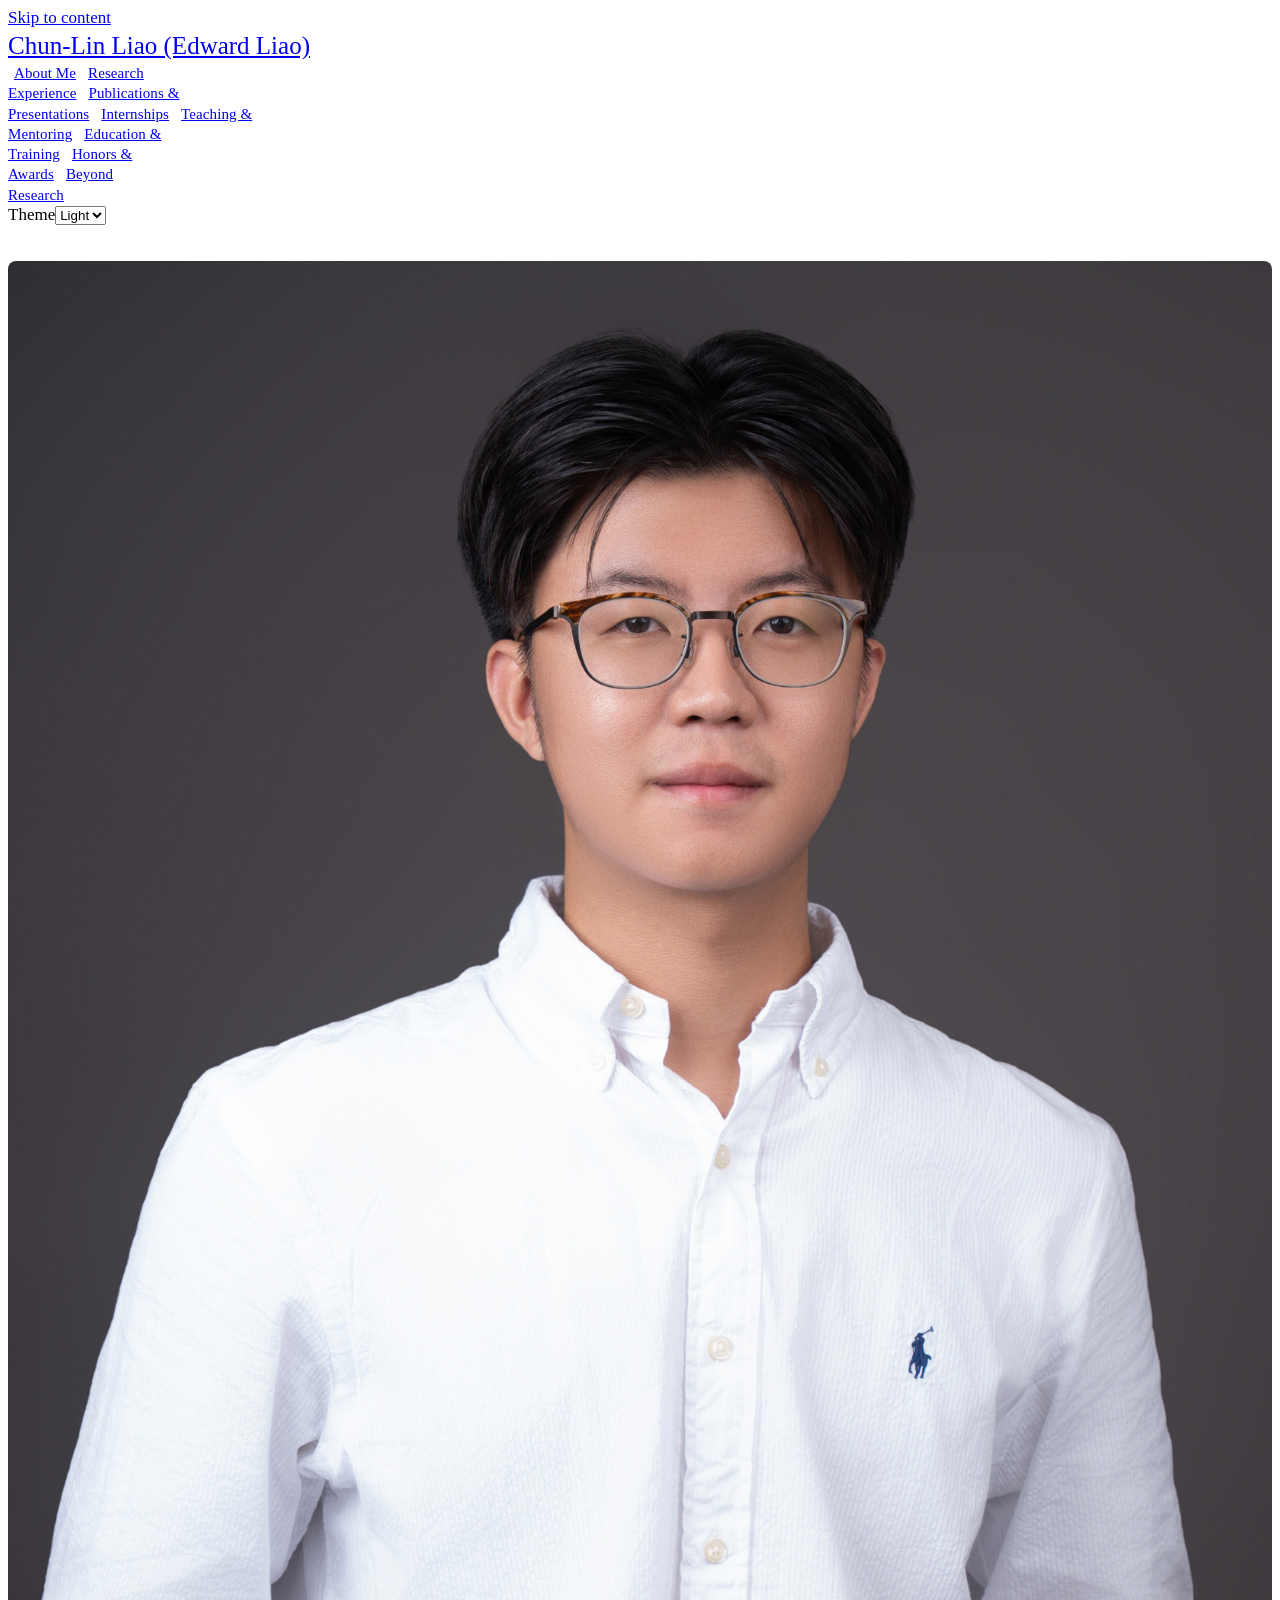
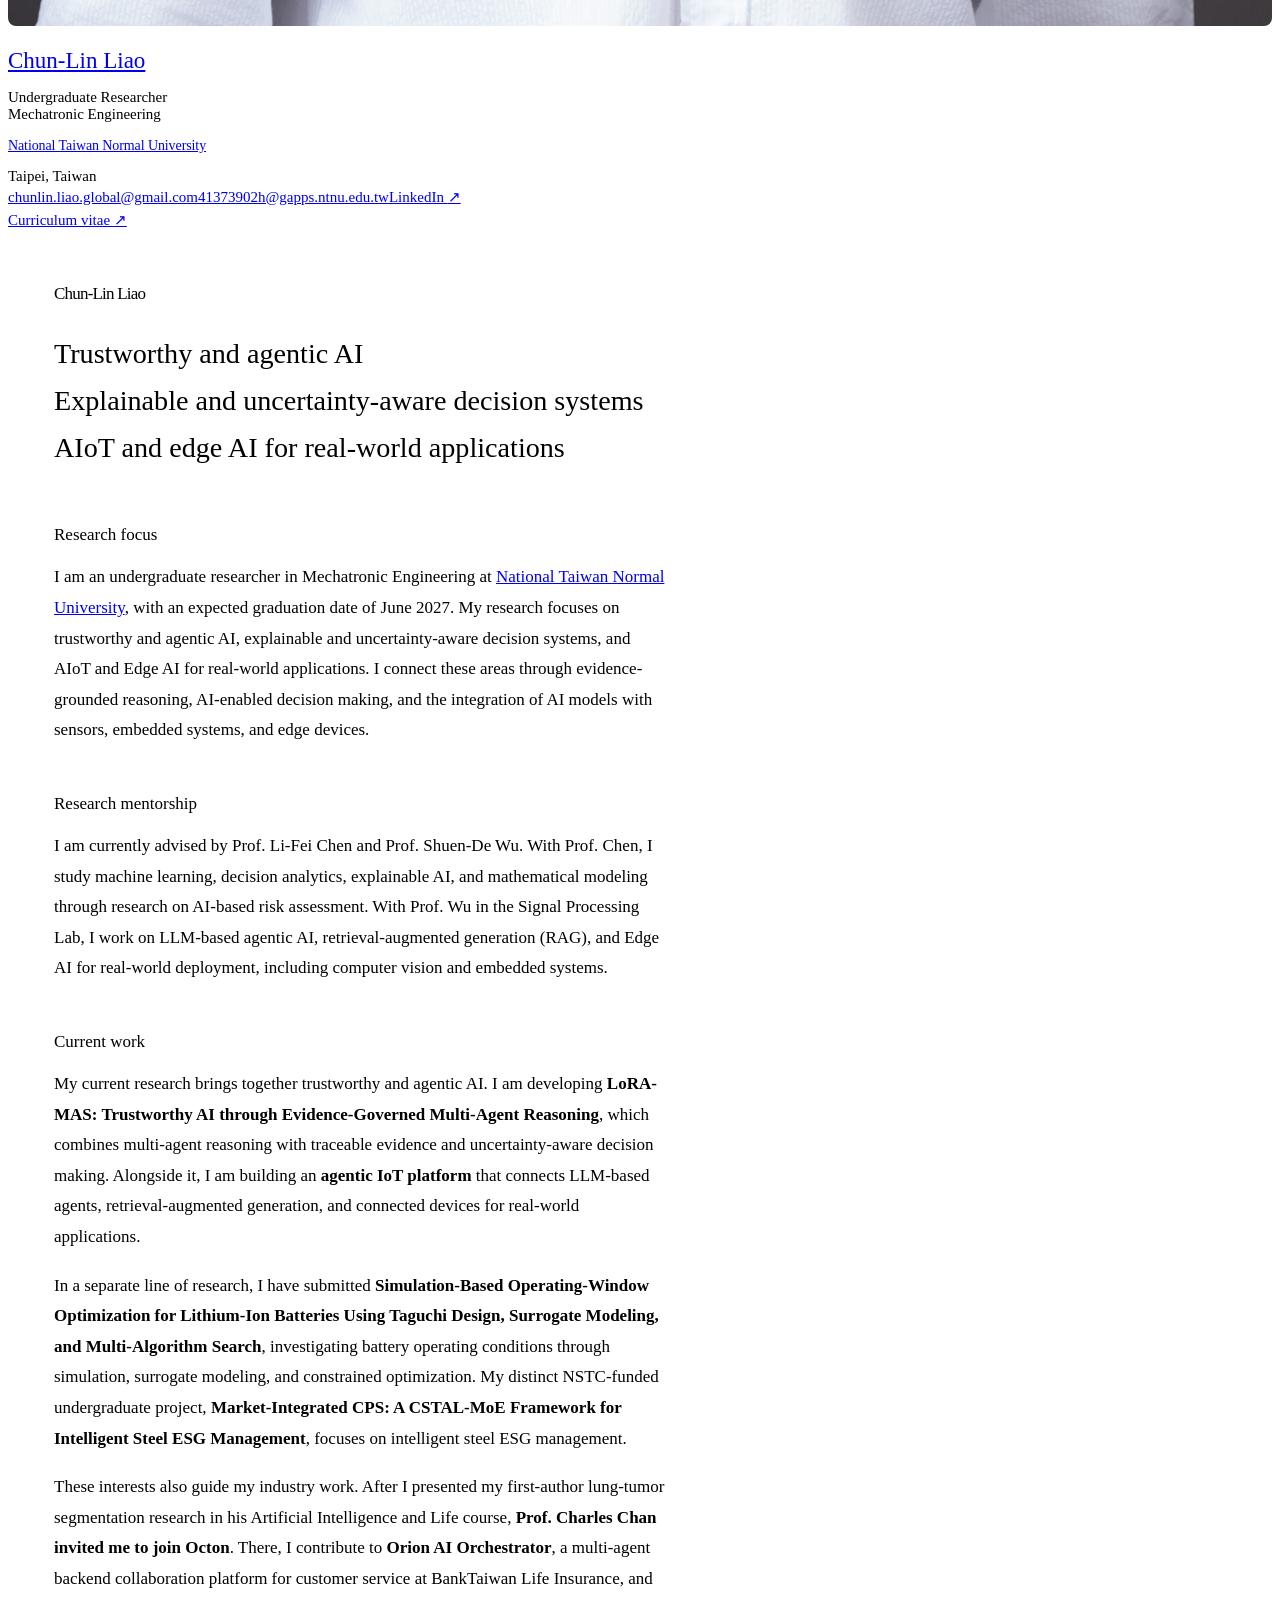
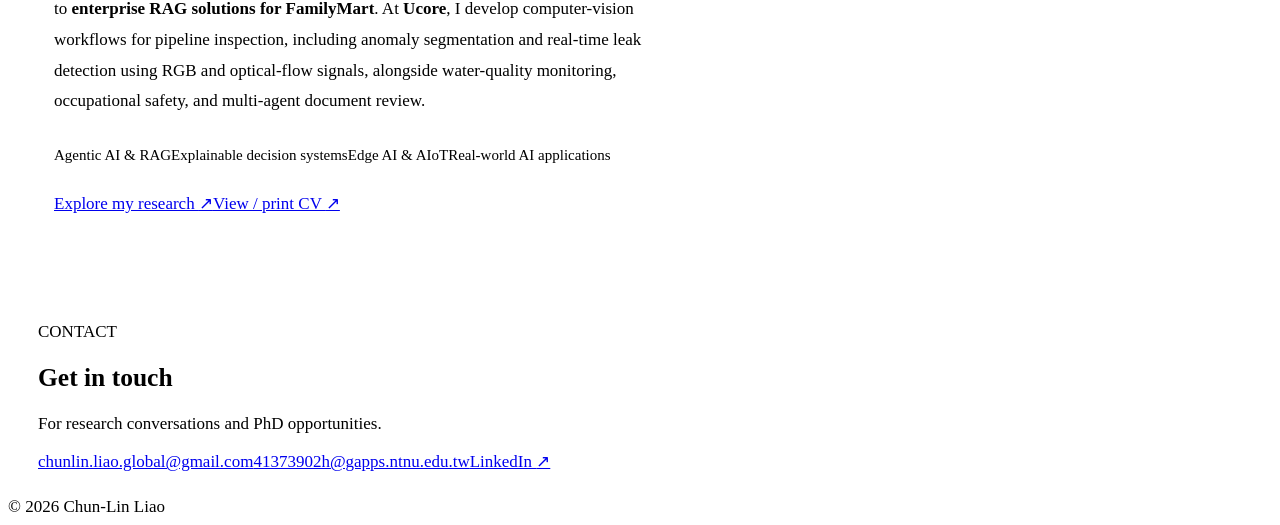
==== commit a2cbf226: "Polish mobile homepage focus layout" ====
--- a/index.html
+++ b/index.html
@@ -1 +1 @@
-<!doctype html><html lang="en"><head><meta charset="utf-8"><meta name="viewport" content="width=device-width, initial-scale=1"><meta name="description" content="Chun-Lin Liao — NTNU undergraduate researcher in trustworthy agentic AI, evidence-grounded decision systems, and Edge AI. Research, publications, teaching, and experience."><meta name="theme-color" content="#193f4a"><title>About Me | Chun-Lin Liao</title><link rel="icon" href="assets/favicon.svg?v=2" type="image/svg+xml"><link rel="stylesheet" href="assets/style.css"><link rel="stylesheet" href="assets/refinements.css"><link rel="stylesheet" href="assets/themes.css?v=6"><link rel="stylesheet" href="assets/navigation.css?v=9"><link rel="stylesheet" href="assets/polish.css?v=15"><script src="assets/theme.js?v=6"></script></head><body class="portfolio page-about"><a class="skip-link" href="#main">Skip to content</a><header class="masthead"><div class="masthead-inner"><a class="wordmark" href="index.html">Chun-Lin Liao (Edward Liao)</a><button class="menu-toggle" type="button" aria-expanded="false" aria-controls="main-navigation">Menu <span aria-hidden="true">☰</span></button><nav id="main-navigation" aria-label="Main navigation"><a href="index.html" class="active" aria-current="page">About Me</a><a href="research.html">Research<br>Experience</a><a href="papers.html">Publications &amp;<br>Presentations</a><a href="experience.html">Internships</a><a href="teaching.html">Teaching &amp;<br>Mentoring</a><a href="education.html">Education &amp;<br>Training</a><a href="awards.html">Honors &amp;<br>Awards</a><a href="beyond-research.html">Beyond<br>Research</a></nav><label class="theme-control"><span>Theme</span><select aria-label="Color theme" data-theme-picker><option value="light">Light</option><option value="dark">Dark</option></select></label></div></header><div class="layout"><aside class="profile"><div class="portrait-frame"><img class="portrait" src="assets/profile.jpg" alt="Formal studio portrait of Chun-Lin Liao in a white shirt" width="256" height="260"></div><div class="profile-text"><a class="profile-name" href="index.html">Chun-Lin Liao</a><p>Undergraduate Researcher<br>Mechatronic Engineering</p><p class="affiliation"><a href="https://en.ntnu.edu.tw/aboutus.php" target="_blank" rel="noopener noreferrer">National Taiwan Normal University</a></p><div class="profile-meta"><span>Taipei, Taiwan</span></div><div class="profile-contact"><a href="mailto:chunlin.liao.global@gmail.com">chunlin.liao.global@gmail.com</a><a href="mailto:41373902h@gapps.ntnu.edu.tw">41373902h@gapps.ntnu.edu.tw</a><a href="https://www.linkedin.com/in/chun-lin-liao-755b65386/" target="_blank" rel="noopener noreferrer">LinkedIn <span aria-hidden="true">↗</span></a></div></div><a class="cv-link" href="cv.html" target="_blank">Curriculum vitae <span aria-hidden="true">↗</span></a></aside><main id="main"><div class="reading-pane"><section id="about" class="intro"><h1>Chun-Lin Liao</h1><p class="lead">Trustworthy and agentic AI<br>Explainable and uncertainty-aware decision systems<br>AIoT and edge AI for real-world applications</p><h2 class="about-label">Research focus</h2><p>I am an undergraduate researcher in Mechatronic Engineering at <a href="https://en.ntnu.edu.tw/aboutus.php" target="_blank" rel="noopener noreferrer">National Taiwan Normal University</a>, with an expected graduation date of June 2027. My research focuses on trustworthy and agentic AI, explainable and uncertainty-aware decision systems, and AIoT and Edge AI for real-world applications. I connect these areas through evidence-grounded reasoning, AI-enabled decision making, and the integration of AI models with sensors, embedded systems, and edge devices.</p><h2 class="about-label">Research mentorship</h2><p>I am currently advised by Prof. Li-Fei Chen and Prof. Shuen-De Wu. With Prof. Chen, I study machine learning, decision analytics, explainable AI, and mathematical modeling through research on AI-based risk assessment. With Prof. Wu in the Signal Processing Lab, I work on LLM-based agentic AI, retrieval-augmented generation (RAG), and Edge AI for real-world deployment, including computer vision and embedded systems.</p><h2 class="about-label">Current work</h2><p>My current research brings together trustworthy and agentic AI. I am developing <strong>LoRA-MAS: Trustworthy AI through Evidence-Governed Multi-Agent Reasoning</strong>, which combines multi-agent reasoning with traceable evidence and uncertainty-aware decision making. Alongside it, I am building an <strong>agentic IoT platform</strong> that connects LLM-based agents, retrieval-augmented generation, and connected devices for real-world applications.</p><p>In a separate line of research, I have submitted <strong>Simulation-Based Operating-Window Optimization for Lithium-Ion Batteries Using Taguchi Design, Surrogate Modeling, and Multi-Algorithm Search</strong>, investigating battery operating conditions through simulation, surrogate modeling, and constrained optimization. My distinct NSTC-funded undergraduate project, <strong>Market-Integrated CPS: A CSTAL-MoE Framework for Intelligent Steel ESG Management</strong>, focuses on intelligent steel ESG management.</p><p>These interests also guide my industry work. After I presented my first-author lung-tumor segmentation research in his Artificial Intelligence and Life course, <strong>Prof. Charles Chan invited me to join Octon</strong>. There, I contribute to <strong>Orion AI Orchestrator</strong>, a multi-agent backend collaboration platform for customer service at BankTaiwan Life Insurance, and to <strong>enterprise RAG solutions for FamilyMart</strong>. At <strong>Ucore</strong>, I develop computer-vision workflows for pipeline inspection, including anomaly segmentation and real-time leak detection using RGB and optical-flow signals, alongside water-quality monitoring, occupational safety, and multi-agent document review.</p><div class="topic-list"><span>Agentic AI & RAG</span><span>Explainable decision systems</span><span>Edge AI & AIoT</span><span>Real-world AI applications</span></div><div class="intro-links"><a class="button" href="papers.html">Explore my research <span aria-hidden="true">↗</span></a><a class="text-button" href="cv.html" target="_blank">View / print CV <span aria-hidden="true">↗</span></a></div></section></div><section id="contact" class="contact-section"><p class="eyebrow">CONTACT</p><h2>Get in touch</h2><p>For research conversations and PhD opportunities.</p><div class="contact-links"><a href="mailto:chunlin.liao.global@gmail.com">chunlin.liao.global@gmail.com</a><a href="mailto:41373902h@gapps.ntnu.edu.tw">41373902h@gapps.ntnu.edu.tw</a><a href="https://www.linkedin.com/in/chun-lin-liao-755b65386/" target="_blank" rel="noopener noreferrer">LinkedIn <span aria-hidden="true">↗</span></a></div></section><footer><span>© 2026 Chun-Lin Liao</span></footer></main></div><script src="assets/site.js?v=4"></script></body></html>+<!doctype html><html lang="en"><head><meta charset="utf-8"><meta name="viewport" content="width=device-width, initial-scale=1"><meta name="description" content="Chun-Lin Liao — NTNU undergraduate researcher in trustworthy agentic AI, evidence-grounded decision systems, and Edge AI. Research, publications, teaching, and experience."><meta name="theme-color" content="#193f4a"><title>About Me | Chun-Lin Liao</title><link rel="icon" href="assets/favicon.svg?v=2" type="image/svg+xml"><link rel="stylesheet" href="assets/style.css"><link rel="stylesheet" href="assets/refinements.css"><link rel="stylesheet" href="assets/themes.css?v=6"><link rel="stylesheet" href="assets/navigation.css?v=9"><link rel="stylesheet" href="assets/polish.css?v=15"><script src="assets/theme.js?v=6"></script></head><body class="portfolio page-about"><a class="skip-link" href="#main">Skip to content</a><header class="masthead"><div class="masthead-inner"><a class="wordmark" href="index.html">Chun-Lin Liao (Edward Liao)</a><button class="menu-toggle" type="button" aria-expanded="false" aria-controls="main-navigation">Menu <span aria-hidden="true">☰</span></button><nav id="main-navigation" aria-label="Main navigation"><a href="index.html" class="active" aria-current="page">About Me</a><a href="research.html">Research<br>Experience</a><a href="papers.html">Publications &amp;<br>Presentations</a><a href="experience.html">Internships</a><a href="teaching.html">Teaching &amp;<br>Mentoring</a><a href="education.html">Education &amp;<br>Training</a><a href="awards.html">Honors &amp;<br>Awards</a><a href="beyond-research.html">Beyond<br>Research</a></nav><label class="theme-control"><span>Theme</span><select aria-label="Color theme" data-theme-picker><option value="light">Light</option><option value="dark">Dark</option></select></label></div></header><div class="layout"><aside class="profile"><div class="portrait-frame"><img class="portrait" src="assets/profile.jpg" alt="Formal studio portrait of Chun-Lin Liao in a white shirt" width="256" height="260"></div><div class="profile-text"><a class="profile-name" href="index.html">Chun-Lin Liao</a><p>Undergraduate Researcher<br>Mechatronic Engineering</p><p class="affiliation"><a href="https://en.ntnu.edu.tw/aboutus.php" target="_blank" rel="noopener noreferrer">National Taiwan Normal University</a></p><div class="profile-meta"><span>Taipei, Taiwan</span></div><div class="profile-contact"><a href="mailto:chunlin.liao.global@gmail.com">chunlin.liao.global@gmail.com</a><a href="mailto:41373902h@gapps.ntnu.edu.tw">41373902h@gapps.ntnu.edu.tw</a><a href="https://www.linkedin.com/in/chun-lin-liao-755b65386/" target="_blank" rel="noopener noreferrer">LinkedIn <span aria-hidden="true">↗</span></a></div></div><a class="cv-link" href="cv.html" target="_blank">Curriculum vitae <span aria-hidden="true">↗</span></a></aside><main id="main"><div class="reading-pane"><section id="about" class="intro"><h1>Chun-Lin Liao</h1><p class="lead focus-lines"><span>Trustworthy and agentic AI</span><span>Explainable and uncertainty-aware decision systems</span><span>AIoT and edge AI for real-world applications</span></p><h2 class="about-label">Research focus</h2><p>I am an undergraduate researcher in Mechatronic Engineering at <a href="https://en.ntnu.edu.tw/aboutus.php" target="_blank" rel="noopener noreferrer">National Taiwan Normal University</a>, with an expected graduation date of June 2027. My research focuses on trustworthy and agentic AI, explainable and uncertainty-aware decision systems, and AIoT and Edge AI for real-world applications. I connect these areas through evidence-grounded reasoning, AI-enabled decision making, and the integration of AI models with sensors, embedded systems, and edge devices.</p><h2 class="about-label">Research mentorship</h2><p>I am currently advised by Prof. Li-Fei Chen and Prof. Shuen-De Wu. With Prof. Chen, I study machine learning, decision analytics, explainable AI, and mathematical modeling through research on AI-based risk assessment. With Prof. Wu in the Signal Processing Lab, I work on LLM-based agentic AI, retrieval-augmented generation (RAG), and Edge AI for real-world deployment, including computer vision and embedded systems.</p><h2 class="about-label">Current work</h2><p>My current research brings together trustworthy and agentic AI. I am developing <strong>LoRA-MAS: Trustworthy AI through Evidence-Governed Multi-Agent Reasoning</strong>, which combines multi-agent reasoning with traceable evidence and uncertainty-aware decision making. Alongside it, I am building an <strong>agentic IoT platform</strong> that connects LLM-based agents, retrieval-augmented generation, and connected devices for real-world applications.</p><p>In a separate line of research, I have submitted <strong>Simulation-Based Operating-Window Optimization for Lithium-Ion Batteries Using Taguchi Design, Surrogate Modeling, and Multi-Algorithm Search</strong>, investigating battery operating conditions through simulation, surrogate modeling, and constrained optimization. My distinct NSTC-funded undergraduate project, <strong>Market-Integrated CPS: A CSTAL-MoE Framework for Intelligent Steel ESG Management</strong>, focuses on intelligent steel ESG management.</p><p>These interests also guide my industry work. After I presented my first-author lung-tumor segmentation research in his Artificial Intelligence and Life course, <strong>Prof. Charles Chan invited me to join Octon</strong>. There, I contribute to <strong>Orion AI Orchestrator</strong>, a multi-agent backend collaboration platform for customer service at BankTaiwan Life Insurance, and to <strong>enterprise RAG solutions for FamilyMart</strong>. At <strong>Ucore</strong>, I develop computer-vision workflows for pipeline inspection, including anomaly segmentation and real-time leak detection using RGB and optical-flow signals, alongside water-quality monitoring, occupational safety, and multi-agent document review.</p><div class="topic-list"><span>Agentic AI & RAG</span><span>Explainable decision systems</span><span>Edge AI & AIoT</span><span>Real-world AI applications</span></div><div class="intro-links"><a class="button" href="papers.html">Explore my research <span aria-hidden="true">↗</span></a><a class="text-button" href="cv.html" target="_blank">View / print CV <span aria-hidden="true">↗</span></a></div></section></div><section id="contact" class="contact-section"><p class="eyebrow">CONTACT</p><h2>Get in touch</h2><p>For research conversations and PhD opportunities.</p><div class="contact-links"><a href="mailto:chunlin.liao.global@gmail.com">chunlin.liao.global@gmail.com</a><a href="mailto:41373902h@gapps.ntnu.edu.tw">41373902h@gapps.ntnu.edu.tw</a><a href="https://www.linkedin.com/in/chun-lin-liao-755b65386/" target="_blank" rel="noopener noreferrer">LinkedIn <span aria-hidden="true">↗</span></a></div></section><footer><span>© 2026 Chun-Lin Liao</span></footer></main></div><script src="assets/site.js?v=4"></script></body></html>
--- a/assets/polish.css
+++ b/assets/polish.css
@@ -176,8 +176,11 @@
 @media print{.cv-page .research-entry-header,.cv-page .teaching-entry-header{gap:5px}.cv-page .research-topic,.cv-page .teaching-topic{font:400 10pt/1.5 Arial,sans-serif;margin-bottom:6px}}
 
 /* Keep long page titles and the three-line homepage focus readable on narrow screens. */
+.portfolio .focus-lines{display:grid;gap:.18em}
+.portfolio .focus-lines span{display:block}
 @media(max-width:700px){
  .portfolio h1,.portfolio .page-heading h1{max-inline-size:100%;overflow-wrap:anywhere;hyphens:auto;text-wrap:pretty}
  .portfolio .page-heading h1{font-size:clamp(27px,8vw,32px);line-height:1.28;letter-spacing:-.6px}
- .portfolio .lead{font-size:clamp(20px,6.4vw,24px);line-height:1.48;overflow-wrap:anywhere}
+ .portfolio .focus-lines{font-size:clamp(17px,4.8vw,20px);line-height:1.4;gap:.32em}
+ .portfolio .focus-lines span{overflow-wrap:normal;hyphens:none}
 }
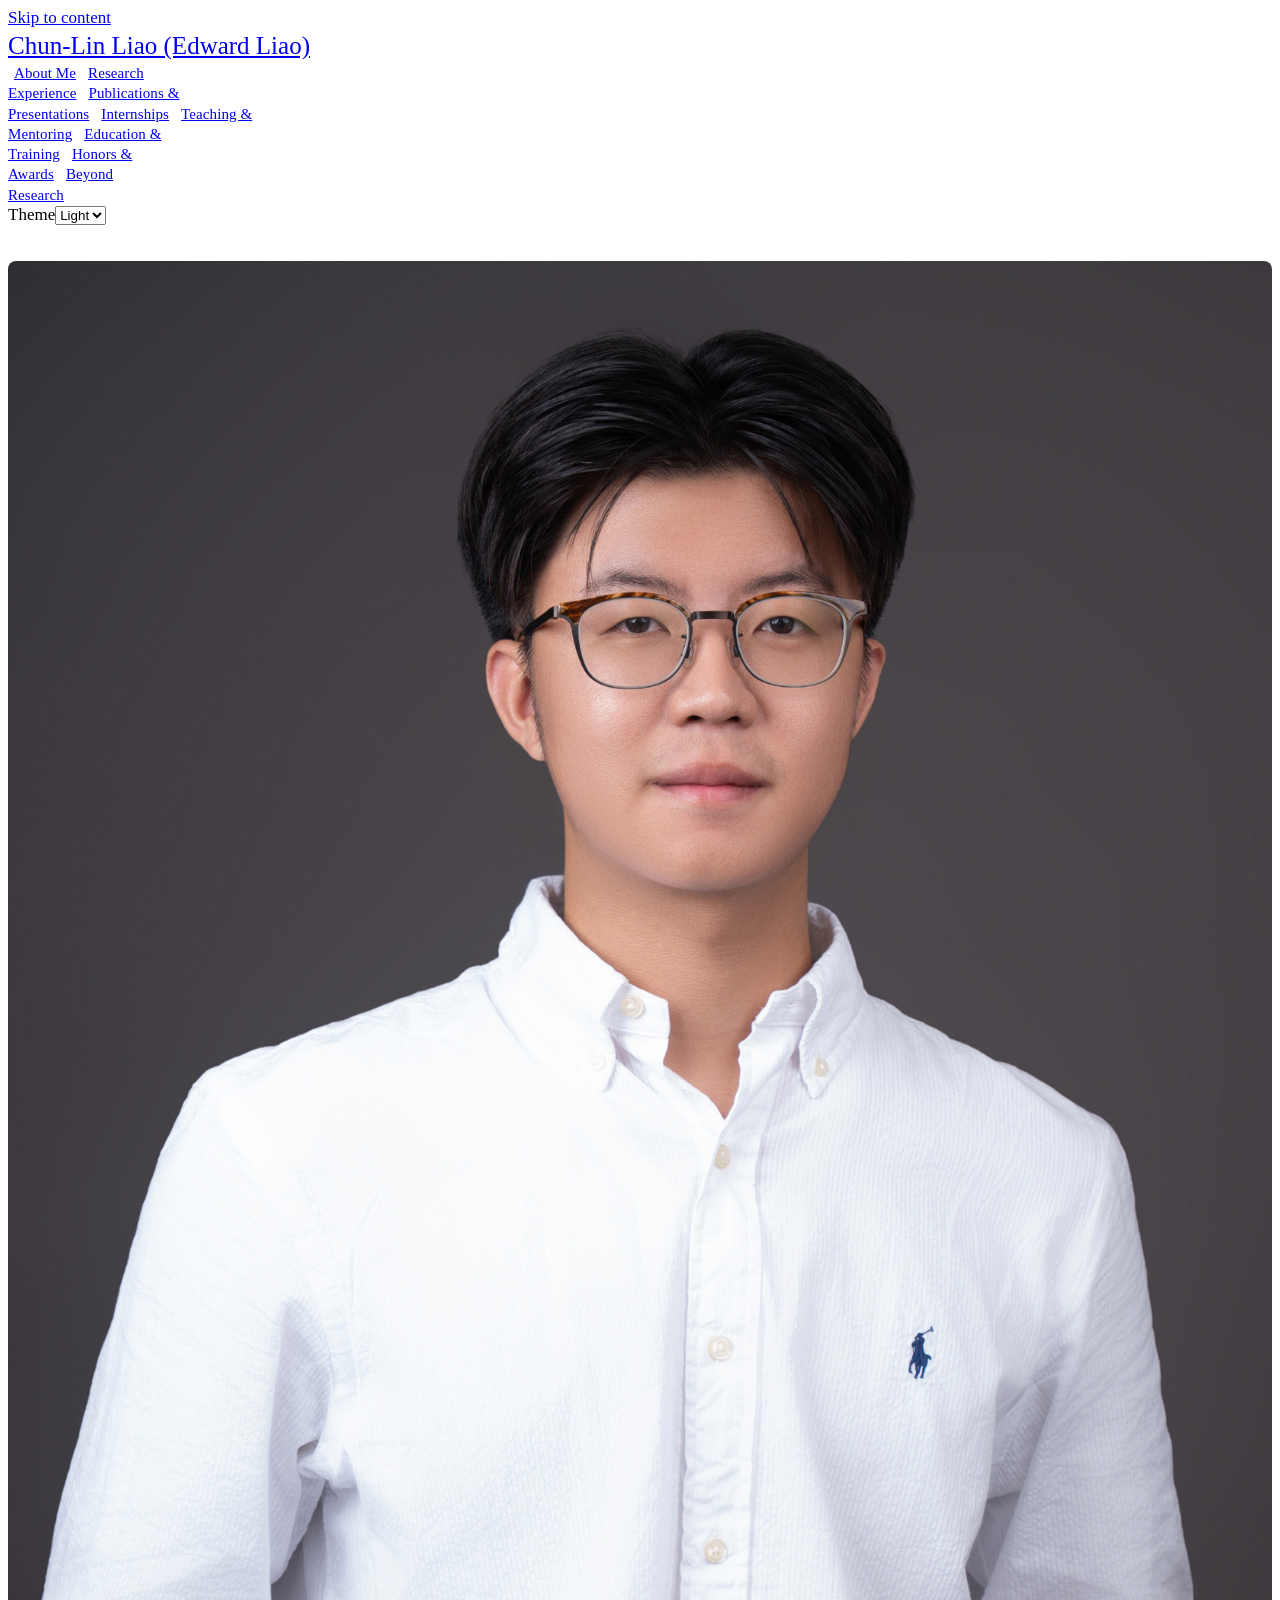
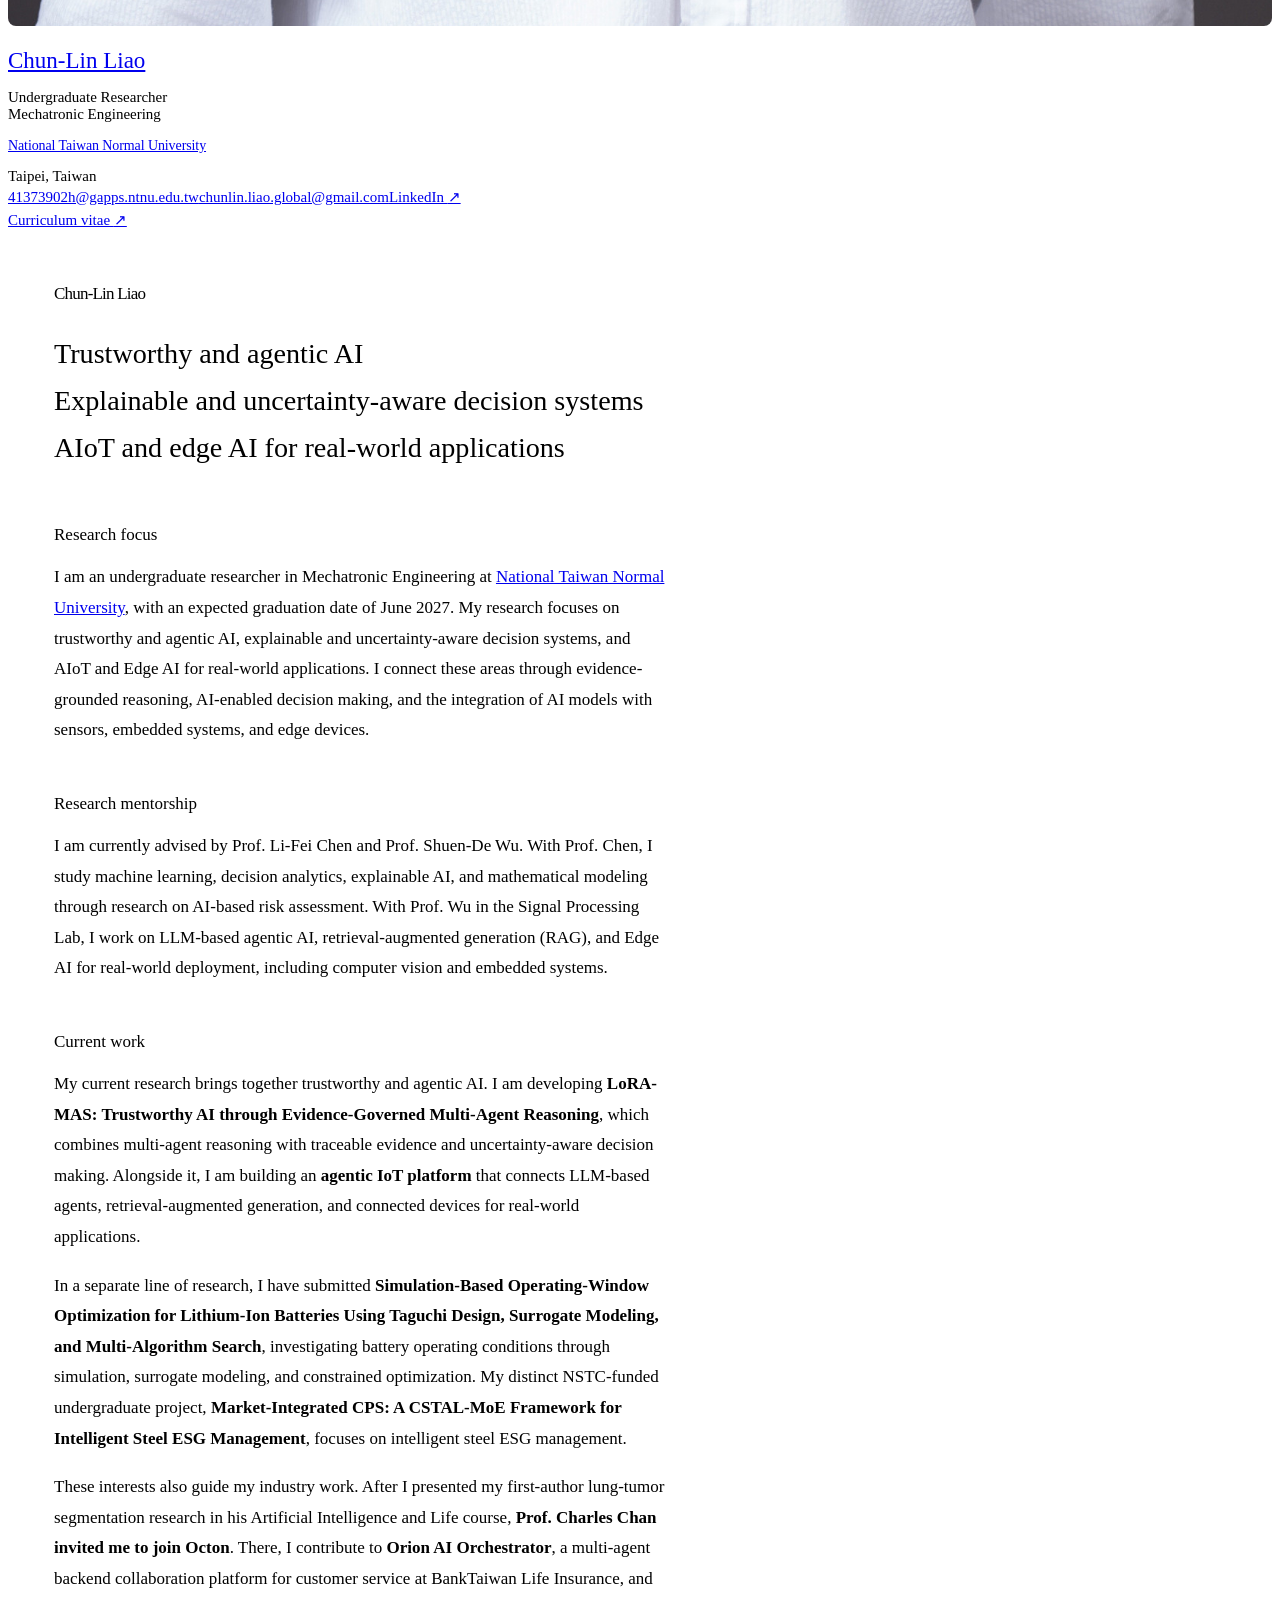
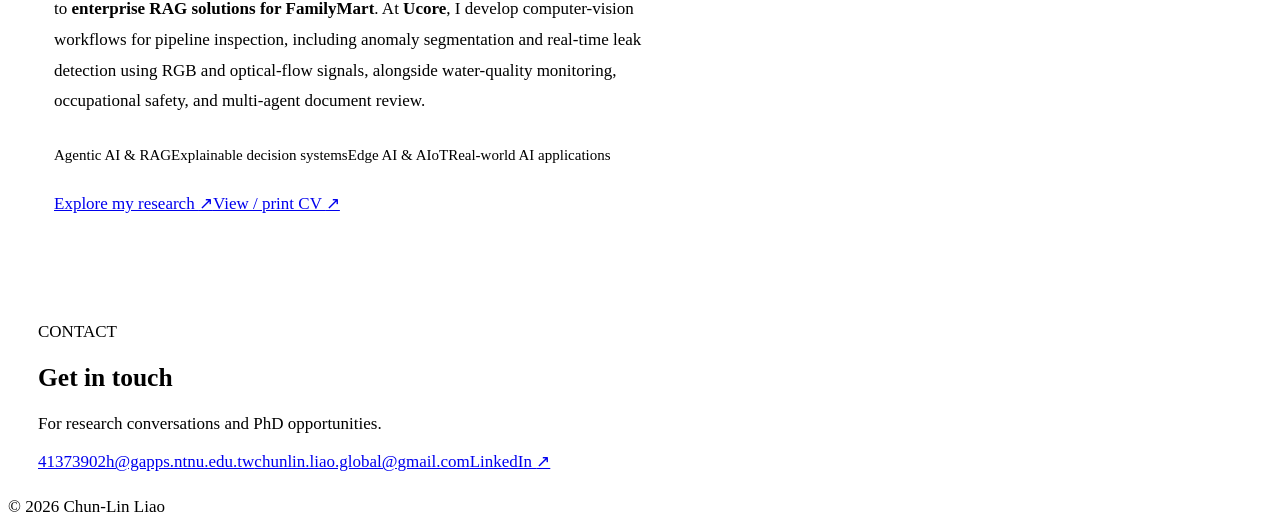
==== commit 1536c3f1: "Unify gallery backgrounds and reorder contact emails" ====
--- a/index.html
+++ b/index.html
@@ -1 +1 @@
-<!doctype html><html lang="en"><head><meta charset="utf-8"><meta name="viewport" content="width=device-width, initial-scale=1"><meta name="description" content="Chun-Lin Liao — NTNU undergraduate researcher in trustworthy agentic AI, evidence-grounded decision systems, and Edge AI. Research, publications, teaching, and experience."><meta name="theme-color" content="#193f4a"><title>About Me | Chun-Lin Liao</title><link rel="icon" href="assets/favicon.svg?v=2" type="image/svg+xml"><link rel="stylesheet" href="assets/style.css"><link rel="stylesheet" href="assets/refinements.css"><link rel="stylesheet" href="assets/themes.css?v=6"><link rel="stylesheet" href="assets/navigation.css?v=9"><link rel="stylesheet" href="assets/polish.css?v=15"><script src="assets/theme.js?v=6"></script></head><body class="portfolio page-about"><a class="skip-link" href="#main">Skip to content</a><header class="masthead"><div class="masthead-inner"><a class="wordmark" href="index.html">Chun-Lin Liao (Edward Liao)</a><button class="menu-toggle" type="button" aria-expanded="false" aria-controls="main-navigation">Menu <span aria-hidden="true">☰</span></button><nav id="main-navigation" aria-label="Main navigation"><a href="index.html" class="active" aria-current="page">About Me</a><a href="research.html">Research<br>Experience</a><a href="papers.html">Publications &amp;<br>Presentations</a><a href="experience.html">Internships</a><a href="teaching.html">Teaching &amp;<br>Mentoring</a><a href="education.html">Education &amp;<br>Training</a><a href="awards.html">Honors &amp;<br>Awards</a><a href="beyond-research.html">Beyond<br>Research</a></nav><label class="theme-control"><span>Theme</span><select aria-label="Color theme" data-theme-picker><option value="light">Light</option><option value="dark">Dark</option></select></label></div></header><div class="layout"><aside class="profile"><div class="portrait-frame"><img class="portrait" src="assets/profile.jpg" alt="Formal studio portrait of Chun-Lin Liao in a white shirt" width="256" height="260"></div><div class="profile-text"><a class="profile-name" href="index.html">Chun-Lin Liao</a><p>Undergraduate Researcher<br>Mechatronic Engineering</p><p class="affiliation"><a href="https://en.ntnu.edu.tw/aboutus.php" target="_blank" rel="noopener noreferrer">National Taiwan Normal University</a></p><div class="profile-meta"><span>Taipei, Taiwan</span></div><div class="profile-contact"><a href="mailto:chunlin.liao.global@gmail.com">chunlin.liao.global@gmail.com</a><a href="mailto:41373902h@gapps.ntnu.edu.tw">41373902h@gapps.ntnu.edu.tw</a><a href="https://www.linkedin.com/in/chun-lin-liao-755b65386/" target="_blank" rel="noopener noreferrer">LinkedIn <span aria-hidden="true">↗</span></a></div></div><a class="cv-link" href="cv.html" target="_blank">Curriculum vitae <span aria-hidden="true">↗</span></a></aside><main id="main"><div class="reading-pane"><section id="about" class="intro"><h1>Chun-Lin Liao</h1><p class="lead focus-lines"><span>Trustworthy and agentic AI</span><span>Explainable and uncertainty-aware decision systems</span><span>AIoT and edge AI for real-world applications</span></p><h2 class="about-label">Research focus</h2><p>I am an undergraduate researcher in Mechatronic Engineering at <a href="https://en.ntnu.edu.tw/aboutus.php" target="_blank" rel="noopener noreferrer">National Taiwan Normal University</a>, with an expected graduation date of June 2027. My research focuses on trustworthy and agentic AI, explainable and uncertainty-aware decision systems, and AIoT and Edge AI for real-world applications. I connect these areas through evidence-grounded reasoning, AI-enabled decision making, and the integration of AI models with sensors, embedded systems, and edge devices.</p><h2 class="about-label">Research mentorship</h2><p>I am currently advised by Prof. Li-Fei Chen and Prof. Shuen-De Wu. With Prof. Chen, I study machine learning, decision analytics, explainable AI, and mathematical modeling through research on AI-based risk assessment. With Prof. Wu in the Signal Processing Lab, I work on LLM-based agentic AI, retrieval-augmented generation (RAG), and Edge AI for real-world deployment, including computer vision and embedded systems.</p><h2 class="about-label">Current work</h2><p>My current research brings together trustworthy and agentic AI. I am developing <strong>LoRA-MAS: Trustworthy AI through Evidence-Governed Multi-Agent Reasoning</strong>, which combines multi-agent reasoning with traceable evidence and uncertainty-aware decision making. Alongside it, I am building an <strong>agentic IoT platform</strong> that connects LLM-based agents, retrieval-augmented generation, and connected devices for real-world applications.</p><p>In a separate line of research, I have submitted <strong>Simulation-Based Operating-Window Optimization for Lithium-Ion Batteries Using Taguchi Design, Surrogate Modeling, and Multi-Algorithm Search</strong>, investigating battery operating conditions through simulation, surrogate modeling, and constrained optimization. My distinct NSTC-funded undergraduate project, <strong>Market-Integrated CPS: A CSTAL-MoE Framework for Intelligent Steel ESG Management</strong>, focuses on intelligent steel ESG management.</p><p>These interests also guide my industry work. After I presented my first-author lung-tumor segmentation research in his Artificial Intelligence and Life course, <strong>Prof. Charles Chan invited me to join Octon</strong>. There, I contribute to <strong>Orion AI Orchestrator</strong>, a multi-agent backend collaboration platform for customer service at BankTaiwan Life Insurance, and to <strong>enterprise RAG solutions for FamilyMart</strong>. At <strong>Ucore</strong>, I develop computer-vision workflows for pipeline inspection, including anomaly segmentation and real-time leak detection using RGB and optical-flow signals, alongside water-quality monitoring, occupational safety, and multi-agent document review.</p><div class="topic-list"><span>Agentic AI & RAG</span><span>Explainable decision systems</span><span>Edge AI & AIoT</span><span>Real-world AI applications</span></div><div class="intro-links"><a class="button" href="papers.html">Explore my research <span aria-hidden="true">↗</span></a><a class="text-button" href="cv.html" target="_blank">View / print CV <span aria-hidden="true">↗</span></a></div></section></div><section id="contact" class="contact-section"><p class="eyebrow">CONTACT</p><h2>Get in touch</h2><p>For research conversations and PhD opportunities.</p><div class="contact-links"><a href="mailto:chunlin.liao.global@gmail.com">chunlin.liao.global@gmail.com</a><a href="mailto:41373902h@gapps.ntnu.edu.tw">41373902h@gapps.ntnu.edu.tw</a><a href="https://www.linkedin.com/in/chun-lin-liao-755b65386/" target="_blank" rel="noopener noreferrer">LinkedIn <span aria-hidden="true">↗</span></a></div></section><footer><span>© 2026 Chun-Lin Liao</span></footer></main></div><script src="assets/site.js?v=4"></script></body></html>+<!doctype html><html lang="en"><head><meta charset="utf-8"><meta name="viewport" content="width=device-width, initial-scale=1"><meta name="description" content="Chun-Lin Liao — NTNU undergraduate researcher in trustworthy agentic AI, evidence-grounded decision systems, and Edge AI. Research, publications, teaching, and experience."><meta name="theme-color" content="#193f4a"><title>About Me | Chun-Lin Liao</title><link rel="icon" href="assets/favicon.svg?v=2" type="image/svg+xml"><link rel="stylesheet" href="assets/style.css"><link rel="stylesheet" href="assets/refinements.css"><link rel="stylesheet" href="assets/themes.css?v=6"><link rel="stylesheet" href="assets/navigation.css?v=9"><link rel="stylesheet" href="assets/polish.css?v=16"><script src="assets/theme.js?v=6"></script></head><body class="portfolio page-about"><a class="skip-link" href="#main">Skip to content</a><header class="masthead"><div class="masthead-inner"><a class="wordmark" href="index.html">Chun-Lin Liao (Edward Liao)</a><button class="menu-toggle" type="button" aria-expanded="false" aria-controls="main-navigation">Menu <span aria-hidden="true">☰</span></button><nav id="main-navigation" aria-label="Main navigation"><a href="index.html" class="active" aria-current="page">About Me</a><a href="research.html">Research<br>Experience</a><a href="papers.html">Publications &amp;<br>Presentations</a><a href="experience.html">Internships</a><a href="teaching.html">Teaching &amp;<br>Mentoring</a><a href="education.html">Education &amp;<br>Training</a><a href="awards.html">Honors &amp;<br>Awards</a><a href="beyond-research.html">Beyond<br>Research</a></nav><label class="theme-control"><span>Theme</span><select aria-label="Color theme" data-theme-picker><option value="light">Light</option><option value="dark">Dark</option></select></label></div></header><div class="layout"><aside class="profile"><div class="portrait-frame"><img class="portrait" src="assets/profile.jpg" alt="Formal studio portrait of Chun-Lin Liao in a white shirt" width="256" height="260"></div><div class="profile-text"><a class="profile-name" href="index.html">Chun-Lin Liao</a><p>Undergraduate Researcher<br>Mechatronic Engineering</p><p class="affiliation"><a href="https://en.ntnu.edu.tw/aboutus.php" target="_blank" rel="noopener noreferrer">National Taiwan Normal University</a></p><div class="profile-meta"><span>Taipei, Taiwan</span></div><div class="profile-contact"><a href="mailto:41373902h@gapps.ntnu.edu.tw">41373902h@gapps.ntnu.edu.tw</a><a href="mailto:chunlin.liao.global@gmail.com">chunlin.liao.global@gmail.com</a><a href="https://www.linkedin.com/in/chun-lin-liao-755b65386/" target="_blank" rel="noopener noreferrer">LinkedIn <span aria-hidden="true">↗</span></a></div></div><a class="cv-link" href="cv.html" target="_blank">Curriculum vitae <span aria-hidden="true">↗</span></a></aside><main id="main"><div class="reading-pane"><section id="about" class="intro"><h1>Chun-Lin Liao</h1><p class="lead focus-lines"><span>Trustworthy and agentic AI</span><span>Explainable and uncertainty-aware decision systems</span><span>AIoT and edge AI for real-world applications</span></p><h2 class="about-label">Research focus</h2><p>I am an undergraduate researcher in Mechatronic Engineering at <a href="https://en.ntnu.edu.tw/aboutus.php" target="_blank" rel="noopener noreferrer">National Taiwan Normal University</a>, with an expected graduation date of June 2027. My research focuses on trustworthy and agentic AI, explainable and uncertainty-aware decision systems, and AIoT and Edge AI for real-world applications. I connect these areas through evidence-grounded reasoning, AI-enabled decision making, and the integration of AI models with sensors, embedded systems, and edge devices.</p><h2 class="about-label">Research mentorship</h2><p>I am currently advised by Prof. Li-Fei Chen and Prof. Shuen-De Wu. With Prof. Chen, I study machine learning, decision analytics, explainable AI, and mathematical modeling through research on AI-based risk assessment. With Prof. Wu in the Signal Processing Lab, I work on LLM-based agentic AI, retrieval-augmented generation (RAG), and Edge AI for real-world deployment, including computer vision and embedded systems.</p><h2 class="about-label">Current work</h2><p>My current research brings together trustworthy and agentic AI. I am developing <strong>LoRA-MAS: Trustworthy AI through Evidence-Governed Multi-Agent Reasoning</strong>, which combines multi-agent reasoning with traceable evidence and uncertainty-aware decision making. Alongside it, I am building an <strong>agentic IoT platform</strong> that connects LLM-based agents, retrieval-augmented generation, and connected devices for real-world applications.</p><p>In a separate line of research, I have submitted <strong>Simulation-Based Operating-Window Optimization for Lithium-Ion Batteries Using Taguchi Design, Surrogate Modeling, and Multi-Algorithm Search</strong>, investigating battery operating conditions through simulation, surrogate modeling, and constrained optimization. My distinct NSTC-funded undergraduate project, <strong>Market-Integrated CPS: A CSTAL-MoE Framework for Intelligent Steel ESG Management</strong>, focuses on intelligent steel ESG management.</p><p>These interests also guide my industry work. After I presented my first-author lung-tumor segmentation research in his Artificial Intelligence and Life course, <strong>Prof. Charles Chan invited me to join Octon</strong>. There, I contribute to <strong>Orion AI Orchestrator</strong>, a multi-agent backend collaboration platform for customer service at BankTaiwan Life Insurance, and to <strong>enterprise RAG solutions for FamilyMart</strong>. At <strong>Ucore</strong>, I develop computer-vision workflows for pipeline inspection, including anomaly segmentation and real-time leak detection using RGB and optical-flow signals, alongside water-quality monitoring, occupational safety, and multi-agent document review.</p><div class="topic-list"><span>Agentic AI & RAG</span><span>Explainable decision systems</span><span>Edge AI & AIoT</span><span>Real-world AI applications</span></div><div class="intro-links"><a class="button" href="papers.html">Explore my research <span aria-hidden="true">↗</span></a><a class="text-button" href="cv.html" target="_blank">View / print CV <span aria-hidden="true">↗</span></a></div></section></div><section id="contact" class="contact-section"><p class="eyebrow">CONTACT</p><h2>Get in touch</h2><p>For research conversations and PhD opportunities.</p><div class="contact-links"><a href="mailto:41373902h@gapps.ntnu.edu.tw">41373902h@gapps.ntnu.edu.tw</a><a href="mailto:chunlin.liao.global@gmail.com">chunlin.liao.global@gmail.com</a><a href="https://www.linkedin.com/in/chun-lin-liao-755b65386/" target="_blank" rel="noopener noreferrer">LinkedIn <span aria-hidden="true">↗</span></a></div></section><footer><span>© 2026 Chun-Lin Liao</span></footer></main></div><script src="assets/site.js?v=4"></script></body></html>
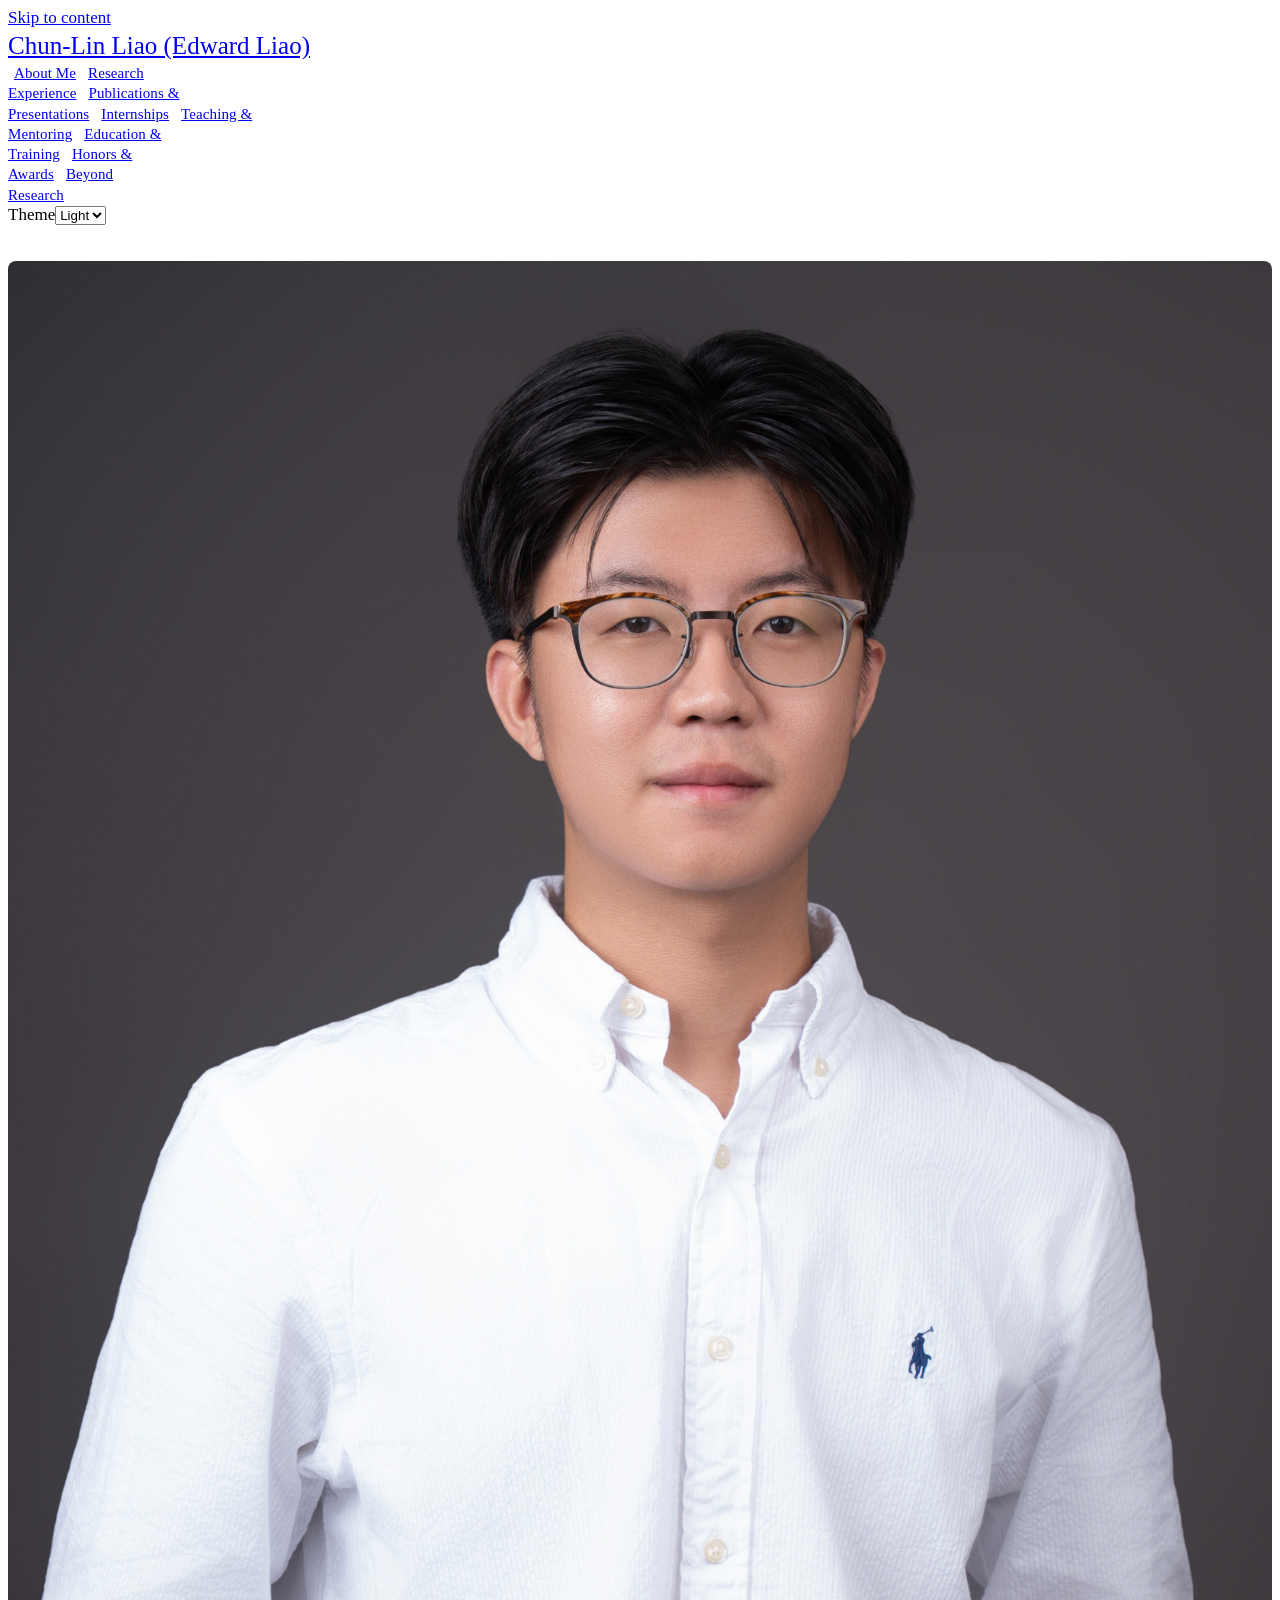
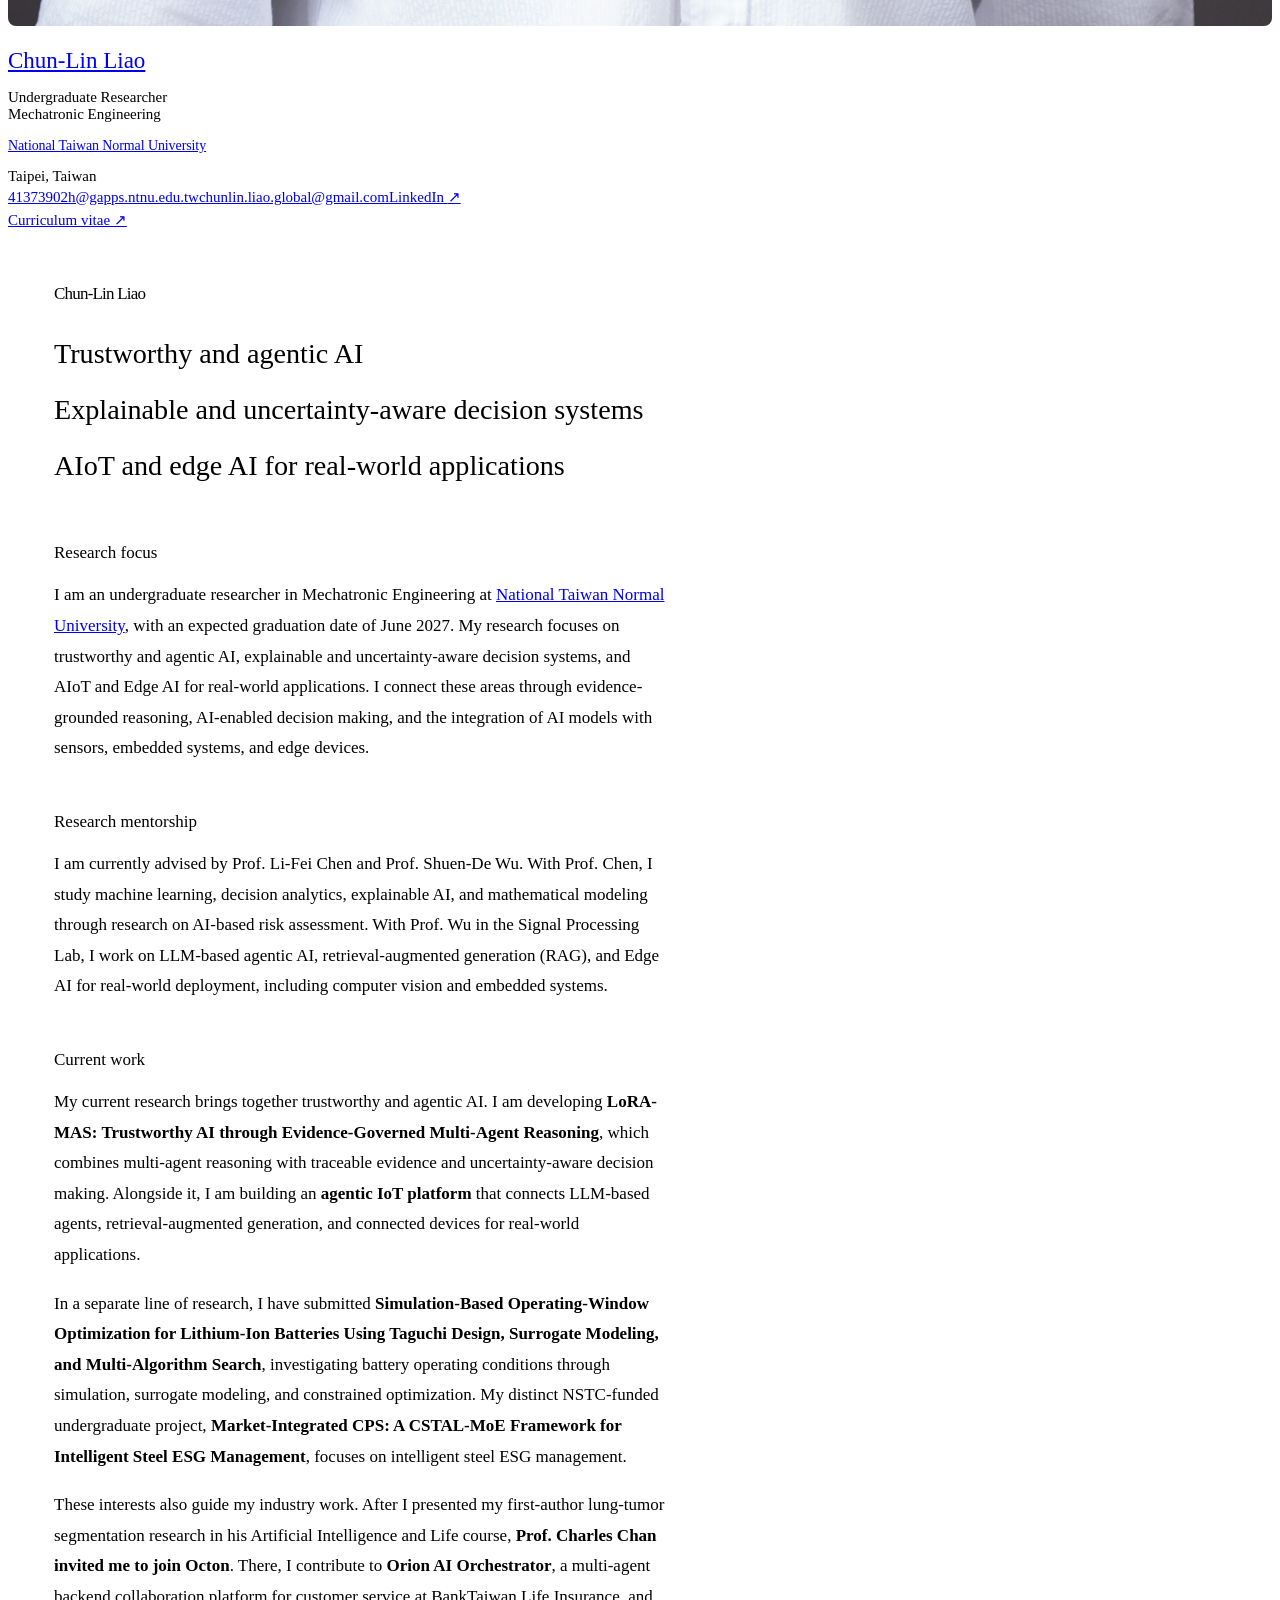
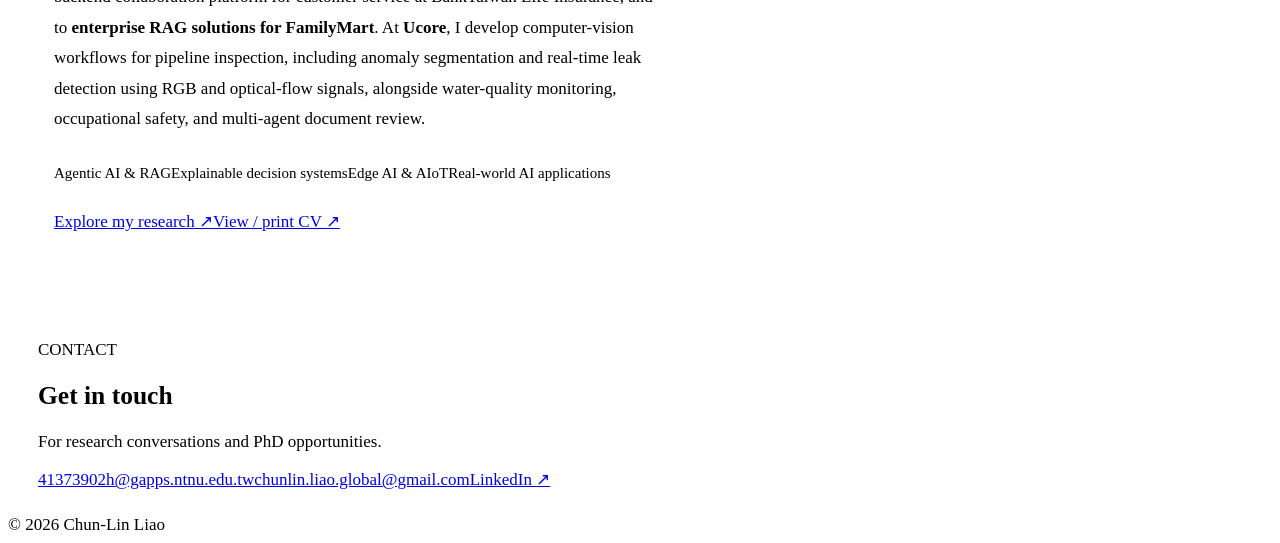
==== commit 4982eba1: "Increase homepage focus spacing" ====
--- a/index.html
+++ b/index.html
@@ -1 +1 @@
-<!doctype html><html lang="en"><head><meta charset="utf-8"><meta name="viewport" content="width=device-width, initial-scale=1"><meta name="description" content="Chun-Lin Liao — NTNU undergraduate researcher in trustworthy agentic AI, evidence-grounded decision systems, and Edge AI. Research, publications, teaching, and experience."><meta name="theme-color" content="#193f4a"><title>About Me | Chun-Lin Liao</title><link rel="icon" href="assets/favicon.svg?v=2" type="image/svg+xml"><link rel="stylesheet" href="assets/style.css"><link rel="stylesheet" href="assets/refinements.css"><link rel="stylesheet" href="assets/themes.css?v=6"><link rel="stylesheet" href="assets/navigation.css?v=9"><link rel="stylesheet" href="assets/polish.css?v=16"><script src="assets/theme.js?v=6"></script></head><body class="portfolio page-about"><a class="skip-link" href="#main">Skip to content</a><header class="masthead"><div class="masthead-inner"><a class="wordmark" href="index.html">Chun-Lin Liao (Edward Liao)</a><button class="menu-toggle" type="button" aria-expanded="false" aria-controls="main-navigation">Menu <span aria-hidden="true">☰</span></button><nav id="main-navigation" aria-label="Main navigation"><a href="index.html" class="active" aria-current="page">About Me</a><a href="research.html">Research<br>Experience</a><a href="papers.html">Publications &amp;<br>Presentations</a><a href="experience.html">Internships</a><a href="teaching.html">Teaching &amp;<br>Mentoring</a><a href="education.html">Education &amp;<br>Training</a><a href="awards.html">Honors &amp;<br>Awards</a><a href="beyond-research.html">Beyond<br>Research</a></nav><label class="theme-control"><span>Theme</span><select aria-label="Color theme" data-theme-picker><option value="light">Light</option><option value="dark">Dark</option></select></label></div></header><div class="layout"><aside class="profile"><div class="portrait-frame"><img class="portrait" src="assets/profile.jpg" alt="Formal studio portrait of Chun-Lin Liao in a white shirt" width="256" height="260"></div><div class="profile-text"><a class="profile-name" href="index.html">Chun-Lin Liao</a><p>Undergraduate Researcher<br>Mechatronic Engineering</p><p class="affiliation"><a href="https://en.ntnu.edu.tw/aboutus.php" target="_blank" rel="noopener noreferrer">National Taiwan Normal University</a></p><div class="profile-meta"><span>Taipei, Taiwan</span></div><div class="profile-contact"><a href="mailto:41373902h@gapps.ntnu.edu.tw">41373902h@gapps.ntnu.edu.tw</a><a href="mailto:chunlin.liao.global@gmail.com">chunlin.liao.global@gmail.com</a><a href="https://www.linkedin.com/in/chun-lin-liao-755b65386/" target="_blank" rel="noopener noreferrer">LinkedIn <span aria-hidden="true">↗</span></a></div></div><a class="cv-link" href="cv.html" target="_blank">Curriculum vitae <span aria-hidden="true">↗</span></a></aside><main id="main"><div class="reading-pane"><section id="about" class="intro"><h1>Chun-Lin Liao</h1><p class="lead focus-lines"><span>Trustworthy and agentic AI</span><span>Explainable and uncertainty-aware decision systems</span><span>AIoT and edge AI for real-world applications</span></p><h2 class="about-label">Research focus</h2><p>I am an undergraduate researcher in Mechatronic Engineering at <a href="https://en.ntnu.edu.tw/aboutus.php" target="_blank" rel="noopener noreferrer">National Taiwan Normal University</a>, with an expected graduation date of June 2027. My research focuses on trustworthy and agentic AI, explainable and uncertainty-aware decision systems, and AIoT and Edge AI for real-world applications. I connect these areas through evidence-grounded reasoning, AI-enabled decision making, and the integration of AI models with sensors, embedded systems, and edge devices.</p><h2 class="about-label">Research mentorship</h2><p>I am currently advised by Prof. Li-Fei Chen and Prof. Shuen-De Wu. With Prof. Chen, I study machine learning, decision analytics, explainable AI, and mathematical modeling through research on AI-based risk assessment. With Prof. Wu in the Signal Processing Lab, I work on LLM-based agentic AI, retrieval-augmented generation (RAG), and Edge AI for real-world deployment, including computer vision and embedded systems.</p><h2 class="about-label">Current work</h2><p>My current research brings together trustworthy and agentic AI. I am developing <strong>LoRA-MAS: Trustworthy AI through Evidence-Governed Multi-Agent Reasoning</strong>, which combines multi-agent reasoning with traceable evidence and uncertainty-aware decision making. Alongside it, I am building an <strong>agentic IoT platform</strong> that connects LLM-based agents, retrieval-augmented generation, and connected devices for real-world applications.</p><p>In a separate line of research, I have submitted <strong>Simulation-Based Operating-Window Optimization for Lithium-Ion Batteries Using Taguchi Design, Surrogate Modeling, and Multi-Algorithm Search</strong>, investigating battery operating conditions through simulation, surrogate modeling, and constrained optimization. My distinct NSTC-funded undergraduate project, <strong>Market-Integrated CPS: A CSTAL-MoE Framework for Intelligent Steel ESG Management</strong>, focuses on intelligent steel ESG management.</p><p>These interests also guide my industry work. After I presented my first-author lung-tumor segmentation research in his Artificial Intelligence and Life course, <strong>Prof. Charles Chan invited me to join Octon</strong>. There, I contribute to <strong>Orion AI Orchestrator</strong>, a multi-agent backend collaboration platform for customer service at BankTaiwan Life Insurance, and to <strong>enterprise RAG solutions for FamilyMart</strong>. At <strong>Ucore</strong>, I develop computer-vision workflows for pipeline inspection, including anomaly segmentation and real-time leak detection using RGB and optical-flow signals, alongside water-quality monitoring, occupational safety, and multi-agent document review.</p><div class="topic-list"><span>Agentic AI & RAG</span><span>Explainable decision systems</span><span>Edge AI & AIoT</span><span>Real-world AI applications</span></div><div class="intro-links"><a class="button" href="papers.html">Explore my research <span aria-hidden="true">↗</span></a><a class="text-button" href="cv.html" target="_blank">View / print CV <span aria-hidden="true">↗</span></a></div></section></div><section id="contact" class="contact-section"><p class="eyebrow">CONTACT</p><h2>Get in touch</h2><p>For research conversations and PhD opportunities.</p><div class="contact-links"><a href="mailto:41373902h@gapps.ntnu.edu.tw">41373902h@gapps.ntnu.edu.tw</a><a href="mailto:chunlin.liao.global@gmail.com">chunlin.liao.global@gmail.com</a><a href="https://www.linkedin.com/in/chun-lin-liao-755b65386/" target="_blank" rel="noopener noreferrer">LinkedIn <span aria-hidden="true">↗</span></a></div></section><footer><span>© 2026 Chun-Lin Liao</span></footer></main></div><script src="assets/site.js?v=4"></script></body></html>+<!doctype html><html lang="en"><head><meta charset="utf-8"><meta name="viewport" content="width=device-width, initial-scale=1"><meta name="description" content="Chun-Lin Liao — NTNU undergraduate researcher in trustworthy agentic AI, evidence-grounded decision systems, and Edge AI. Research, publications, teaching, and experience."><meta name="theme-color" content="#193f4a"><title>About Me | Chun-Lin Liao</title><link rel="icon" href="assets/favicon.svg?v=2" type="image/svg+xml"><link rel="stylesheet" href="assets/style.css"><link rel="stylesheet" href="assets/refinements.css"><link rel="stylesheet" href="assets/themes.css?v=6"><link rel="stylesheet" href="assets/navigation.css?v=9"><link rel="stylesheet" href="assets/polish.css?v=17"><script src="assets/theme.js?v=6"></script></head><body class="portfolio page-about"><a class="skip-link" href="#main">Skip to content</a><header class="masthead"><div class="masthead-inner"><a class="wordmark" href="index.html">Chun-Lin Liao (Edward Liao)</a><button class="menu-toggle" type="button" aria-expanded="false" aria-controls="main-navigation">Menu <span aria-hidden="true">☰</span></button><nav id="main-navigation" aria-label="Main navigation"><a href="index.html" class="active" aria-current="page">About Me</a><a href="research.html">Research<br>Experience</a><a href="papers.html">Publications &amp;<br>Presentations</a><a href="experience.html">Internships</a><a href="teaching.html">Teaching &amp;<br>Mentoring</a><a href="education.html">Education &amp;<br>Training</a><a href="awards.html">Honors &amp;<br>Awards</a><a href="beyond-research.html">Beyond<br>Research</a></nav><label class="theme-control"><span>Theme</span><select aria-label="Color theme" data-theme-picker><option value="light">Light</option><option value="dark">Dark</option></select></label></div></header><div class="layout"><aside class="profile"><div class="portrait-frame"><img class="portrait" src="assets/profile.jpg" alt="Formal studio portrait of Chun-Lin Liao in a white shirt" width="256" height="260"></div><div class="profile-text"><a class="profile-name" href="index.html">Chun-Lin Liao</a><p>Undergraduate Researcher<br>Mechatronic Engineering</p><p class="affiliation"><a href="https://en.ntnu.edu.tw/aboutus.php" target="_blank" rel="noopener noreferrer">National Taiwan Normal University</a></p><div class="profile-meta"><span>Taipei, Taiwan</span></div><div class="profile-contact"><a href="mailto:41373902h@gapps.ntnu.edu.tw">41373902h@gapps.ntnu.edu.tw</a><a href="mailto:chunlin.liao.global@gmail.com">chunlin.liao.global@gmail.com</a><a href="https://www.linkedin.com/in/chun-lin-liao-755b65386/" target="_blank" rel="noopener noreferrer">LinkedIn <span aria-hidden="true">↗</span></a></div></div><a class="cv-link" href="cv.html" target="_blank">Curriculum vitae <span aria-hidden="true">↗</span></a></aside><main id="main"><div class="reading-pane"><section id="about" class="intro"><h1>Chun-Lin Liao</h1><p class="lead focus-lines"><span>Trustworthy and agentic AI</span><span>Explainable and uncertainty-aware decision systems</span><span>AIoT and edge AI for real-world applications</span></p><h2 class="about-label">Research focus</h2><p>I am an undergraduate researcher in Mechatronic Engineering at <a href="https://en.ntnu.edu.tw/aboutus.php" target="_blank" rel="noopener noreferrer">National Taiwan Normal University</a>, with an expected graduation date of June 2027. My research focuses on trustworthy and agentic AI, explainable and uncertainty-aware decision systems, and AIoT and Edge AI for real-world applications. I connect these areas through evidence-grounded reasoning, AI-enabled decision making, and the integration of AI models with sensors, embedded systems, and edge devices.</p><h2 class="about-label">Research mentorship</h2><p>I am currently advised by Prof. Li-Fei Chen and Prof. Shuen-De Wu. With Prof. Chen, I study machine learning, decision analytics, explainable AI, and mathematical modeling through research on AI-based risk assessment. With Prof. Wu in the Signal Processing Lab, I work on LLM-based agentic AI, retrieval-augmented generation (RAG), and Edge AI for real-world deployment, including computer vision and embedded systems.</p><h2 class="about-label">Current work</h2><p>My current research brings together trustworthy and agentic AI. I am developing <strong>LoRA-MAS: Trustworthy AI through Evidence-Governed Multi-Agent Reasoning</strong>, which combines multi-agent reasoning with traceable evidence and uncertainty-aware decision making. Alongside it, I am building an <strong>agentic IoT platform</strong> that connects LLM-based agents, retrieval-augmented generation, and connected devices for real-world applications.</p><p>In a separate line of research, I have submitted <strong>Simulation-Based Operating-Window Optimization for Lithium-Ion Batteries Using Taguchi Design, Surrogate Modeling, and Multi-Algorithm Search</strong>, investigating battery operating conditions through simulation, surrogate modeling, and constrained optimization. My distinct NSTC-funded undergraduate project, <strong>Market-Integrated CPS: A CSTAL-MoE Framework for Intelligent Steel ESG Management</strong>, focuses on intelligent steel ESG management.</p><p>These interests also guide my industry work. After I presented my first-author lung-tumor segmentation research in his Artificial Intelligence and Life course, <strong>Prof. Charles Chan invited me to join Octon</strong>. There, I contribute to <strong>Orion AI Orchestrator</strong>, a multi-agent backend collaboration platform for customer service at BankTaiwan Life Insurance, and to <strong>enterprise RAG solutions for FamilyMart</strong>. At <strong>Ucore</strong>, I develop computer-vision workflows for pipeline inspection, including anomaly segmentation and real-time leak detection using RGB and optical-flow signals, alongside water-quality monitoring, occupational safety, and multi-agent document review.</p><div class="topic-list"><span>Agentic AI & RAG</span><span>Explainable decision systems</span><span>Edge AI & AIoT</span><span>Real-world AI applications</span></div><div class="intro-links"><a class="button" href="papers.html">Explore my research <span aria-hidden="true">↗</span></a><a class="text-button" href="cv.html" target="_blank">View / print CV <span aria-hidden="true">↗</span></a></div></section></div><section id="contact" class="contact-section"><p class="eyebrow">CONTACT</p><h2>Get in touch</h2><p>For research conversations and PhD opportunities.</p><div class="contact-links"><a href="mailto:41373902h@gapps.ntnu.edu.tw">41373902h@gapps.ntnu.edu.tw</a><a href="mailto:chunlin.liao.global@gmail.com">chunlin.liao.global@gmail.com</a><a href="https://www.linkedin.com/in/chun-lin-liao-755b65386/" target="_blank" rel="noopener noreferrer">LinkedIn <span aria-hidden="true">↗</span></a></div></section><footer><span>© 2026 Chun-Lin Liao</span></footer></main></div><script src="assets/site.js?v=4"></script></body></html>
--- a/assets/polish.css
+++ b/assets/polish.css
@@ -176,11 +176,11 @@
 @media print{.cv-page .research-entry-header,.cv-page .teaching-entry-header{gap:5px}.cv-page .research-topic,.cv-page .teaching-topic{font:400 10pt/1.5 Arial,sans-serif;margin-bottom:6px}}
 
 /* Keep long page titles and the three-line homepage focus readable on narrow screens. */
-.portfolio .focus-lines{display:grid;gap:.18em}
+.portfolio .focus-lines{display:grid;gap:.5em}
 .portfolio .focus-lines span{display:block}
 @media(max-width:700px){
  .portfolio h1,.portfolio .page-heading h1{max-inline-size:100%;overflow-wrap:anywhere;hyphens:auto;text-wrap:pretty}
  .portfolio .page-heading h1{font-size:clamp(27px,8vw,32px);line-height:1.28;letter-spacing:-.6px}
- .portfolio .focus-lines{font-size:clamp(17px,4.8vw,20px);line-height:1.4;gap:.32em}
+ .portfolio .focus-lines{font-size:clamp(17px,4.8vw,20px);line-height:1.4;gap:.55em}
  .portfolio .focus-lines span{overflow-wrap:normal;hyphens:none}
 }
